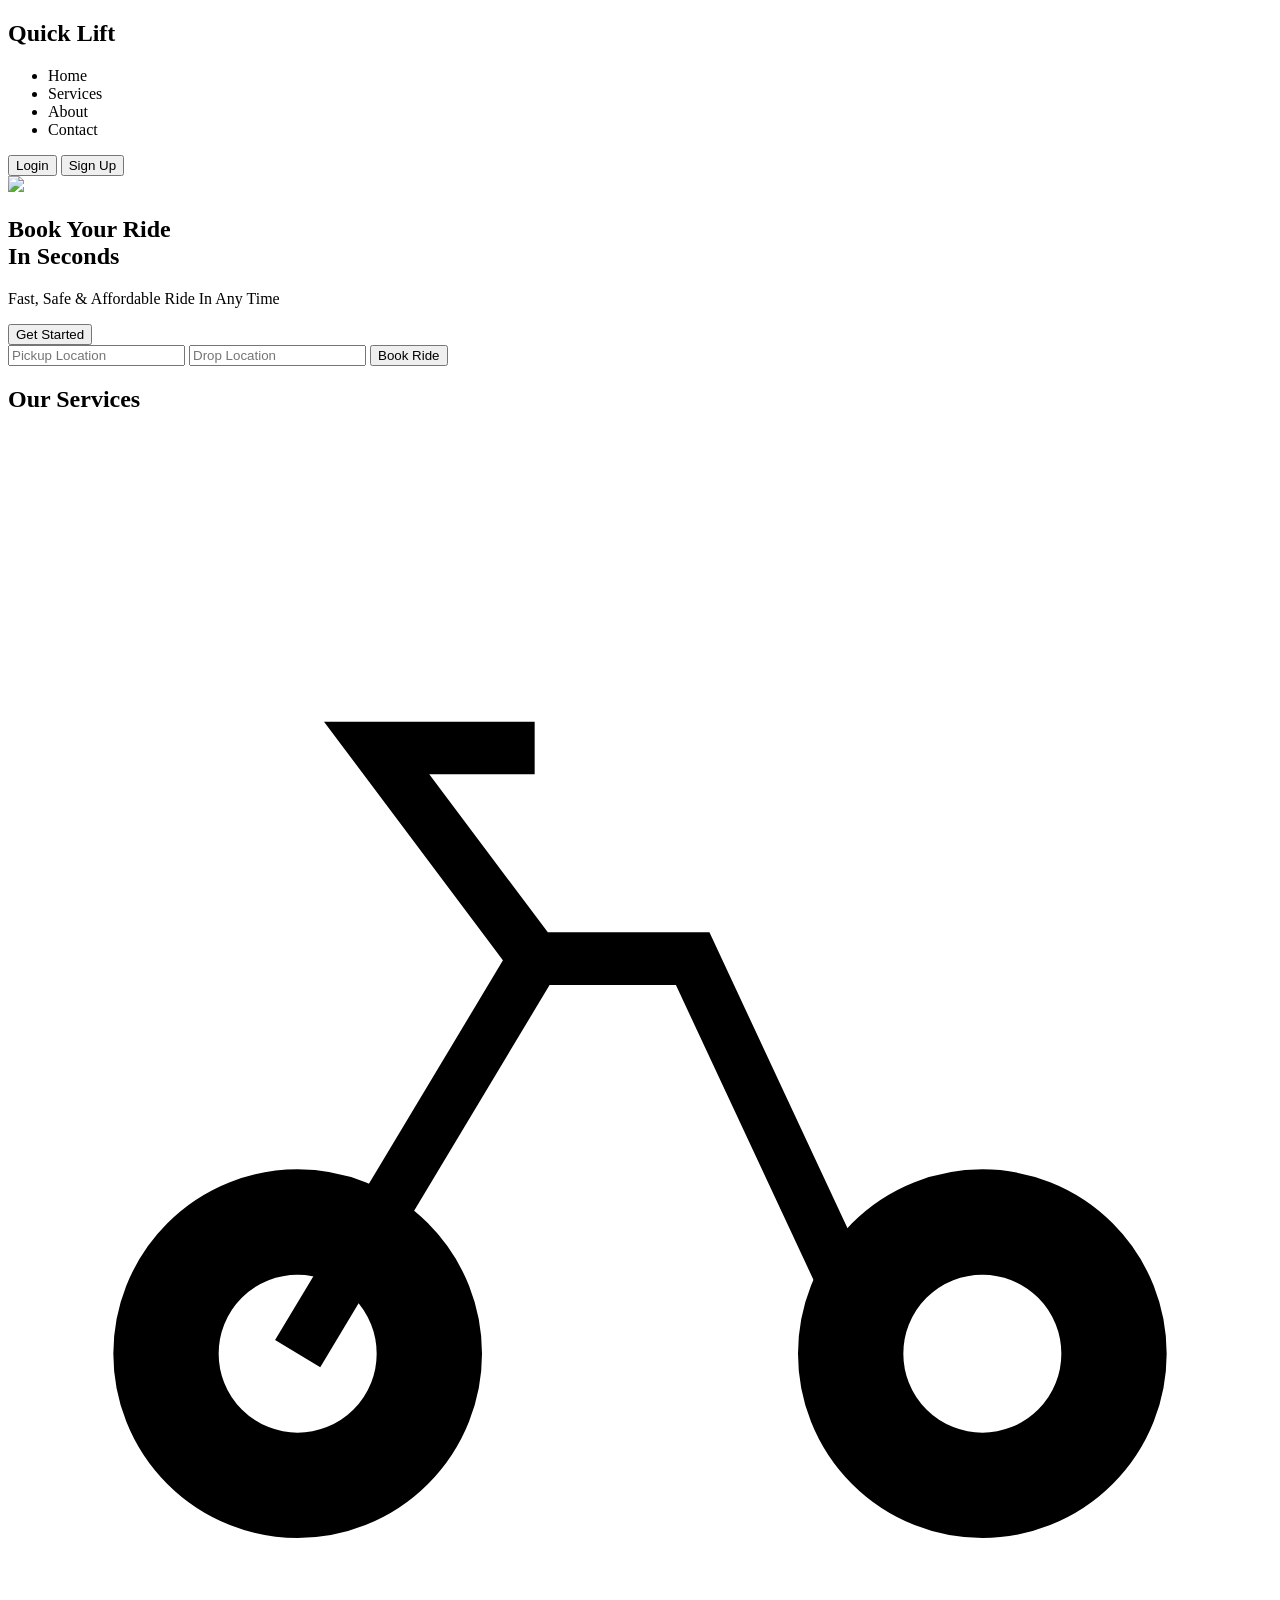
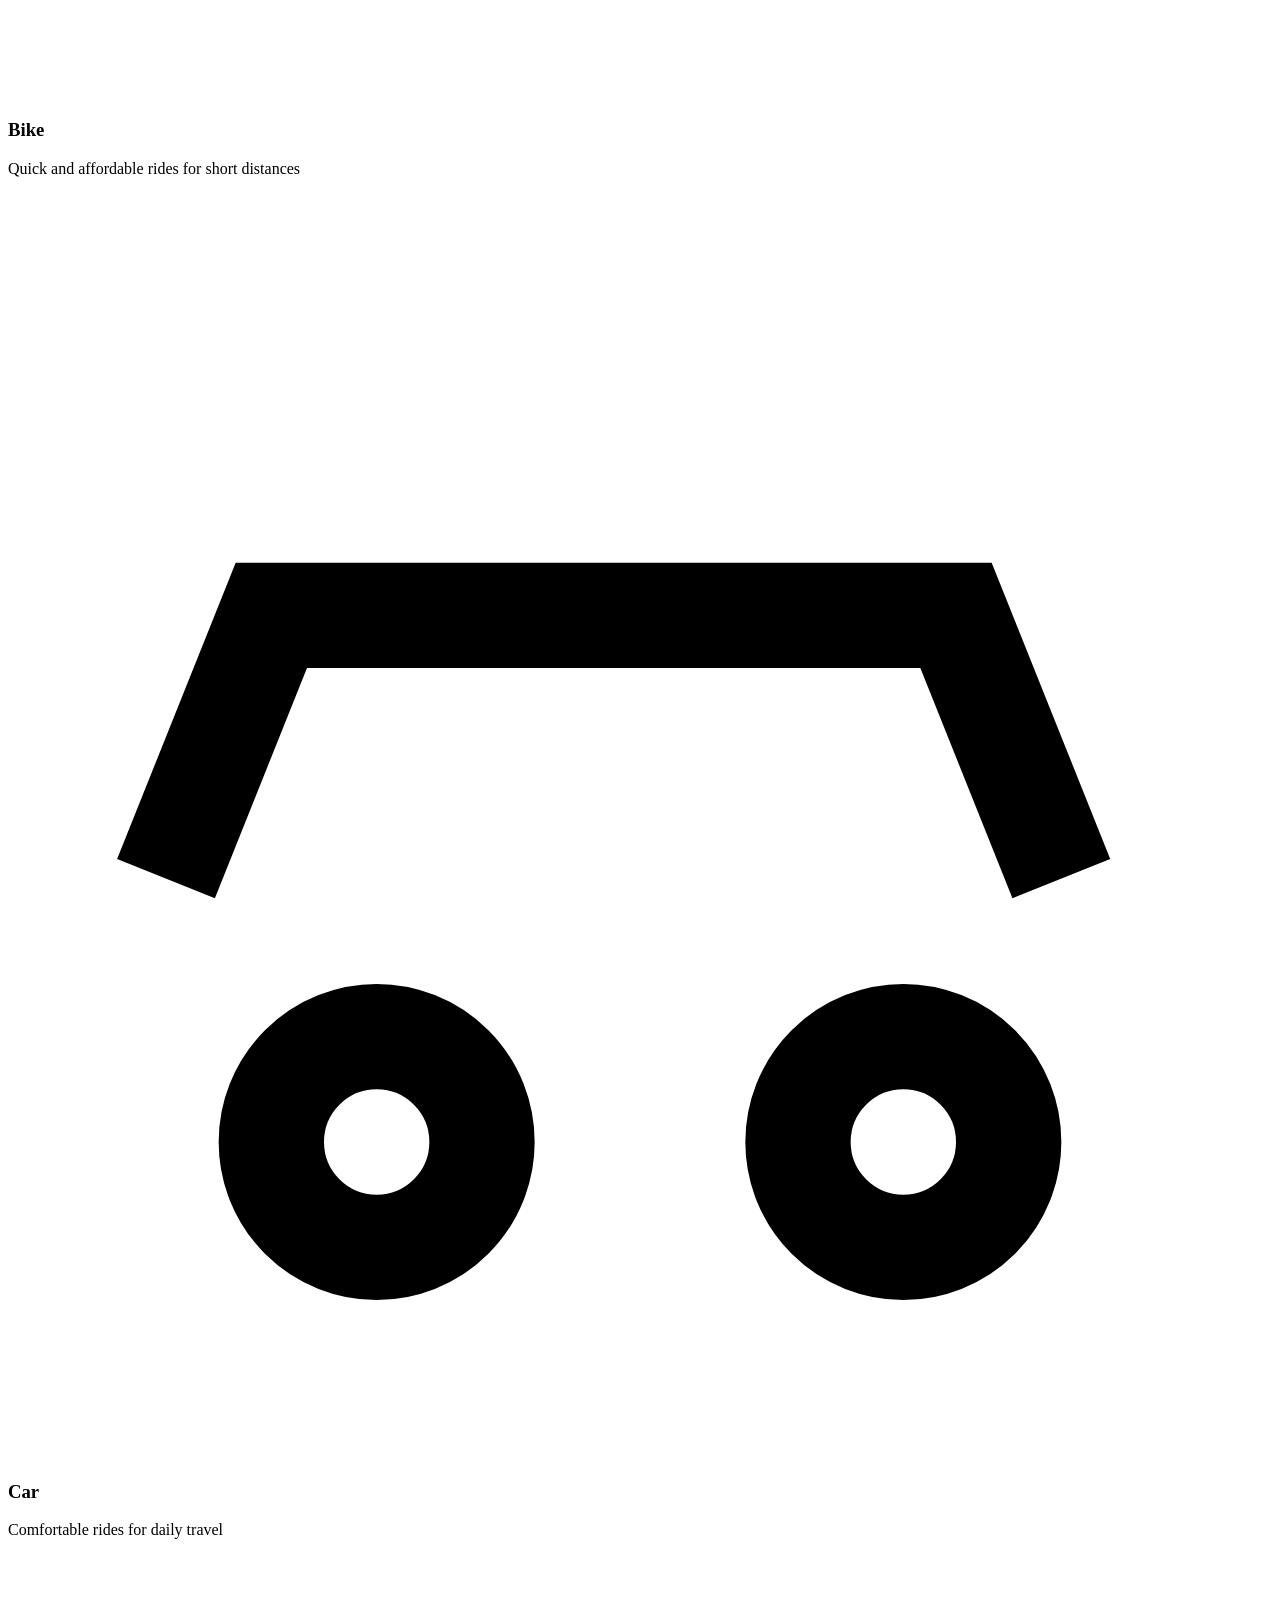
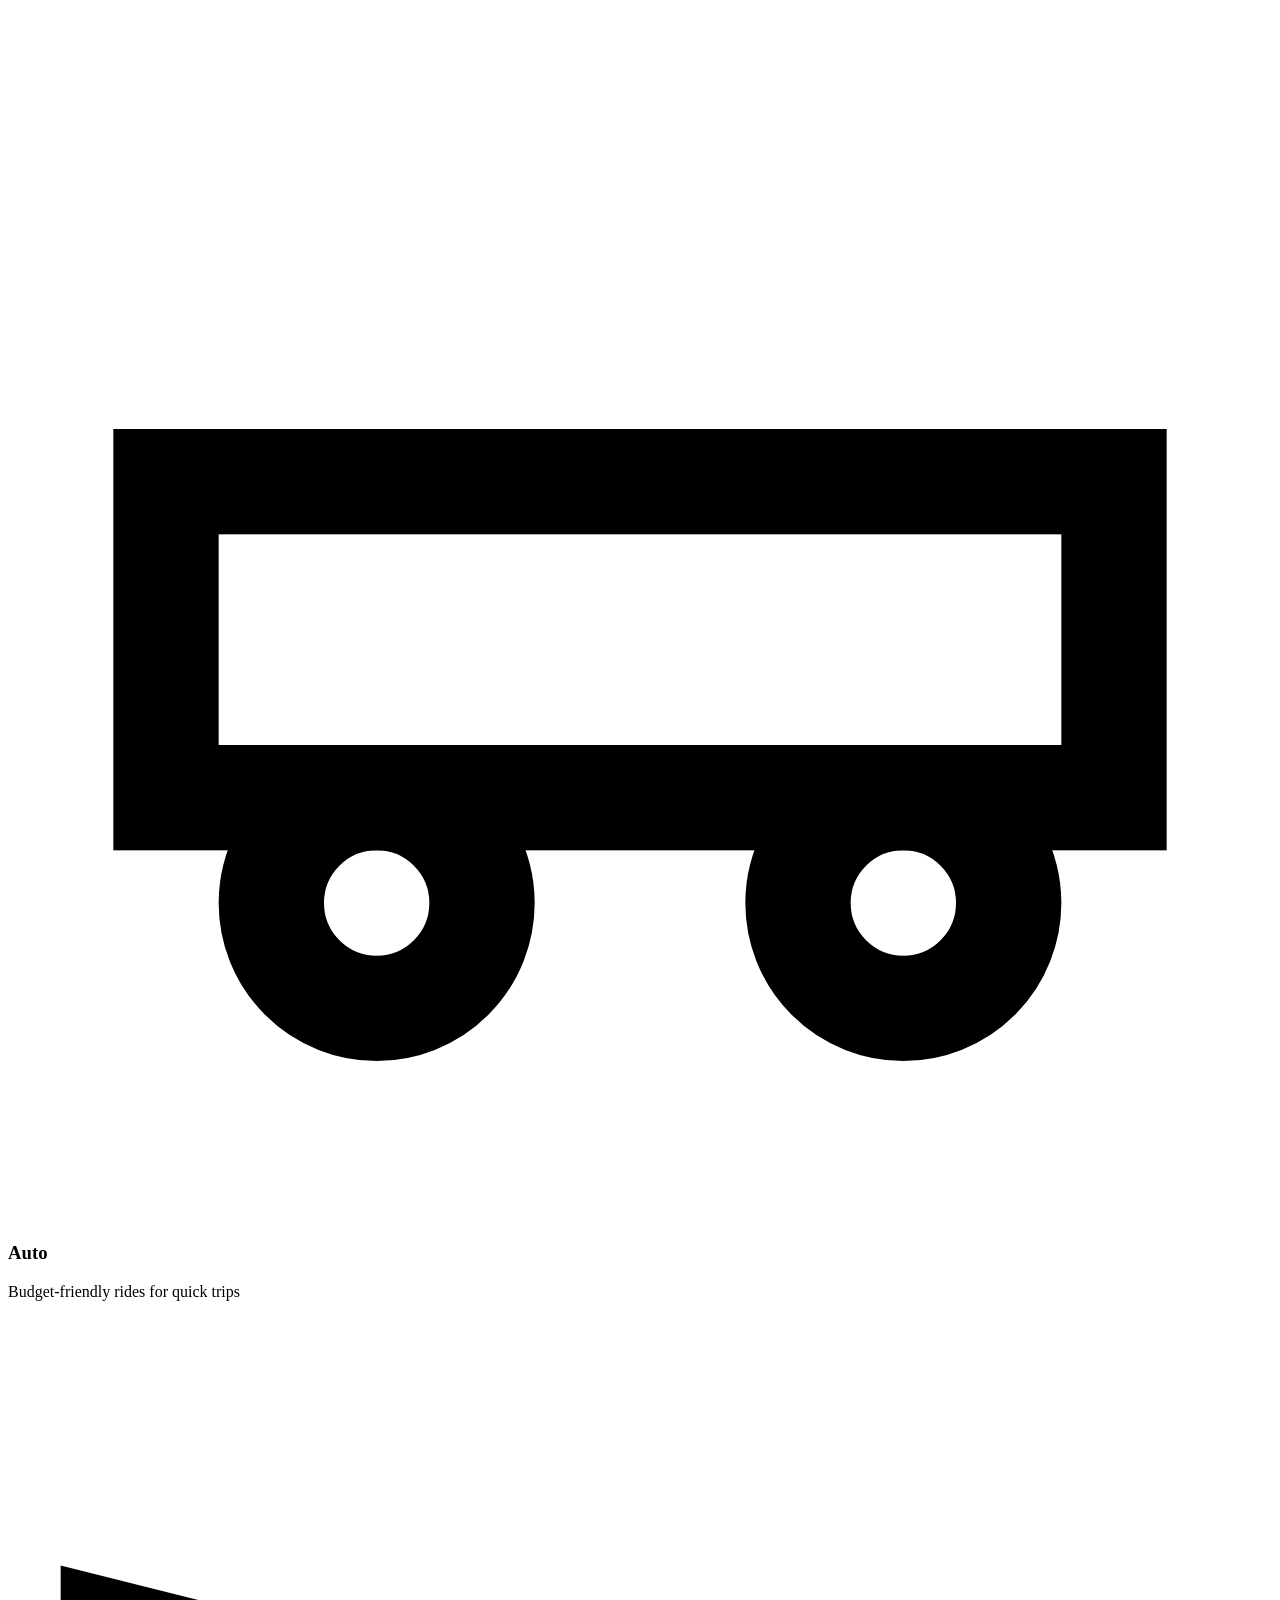
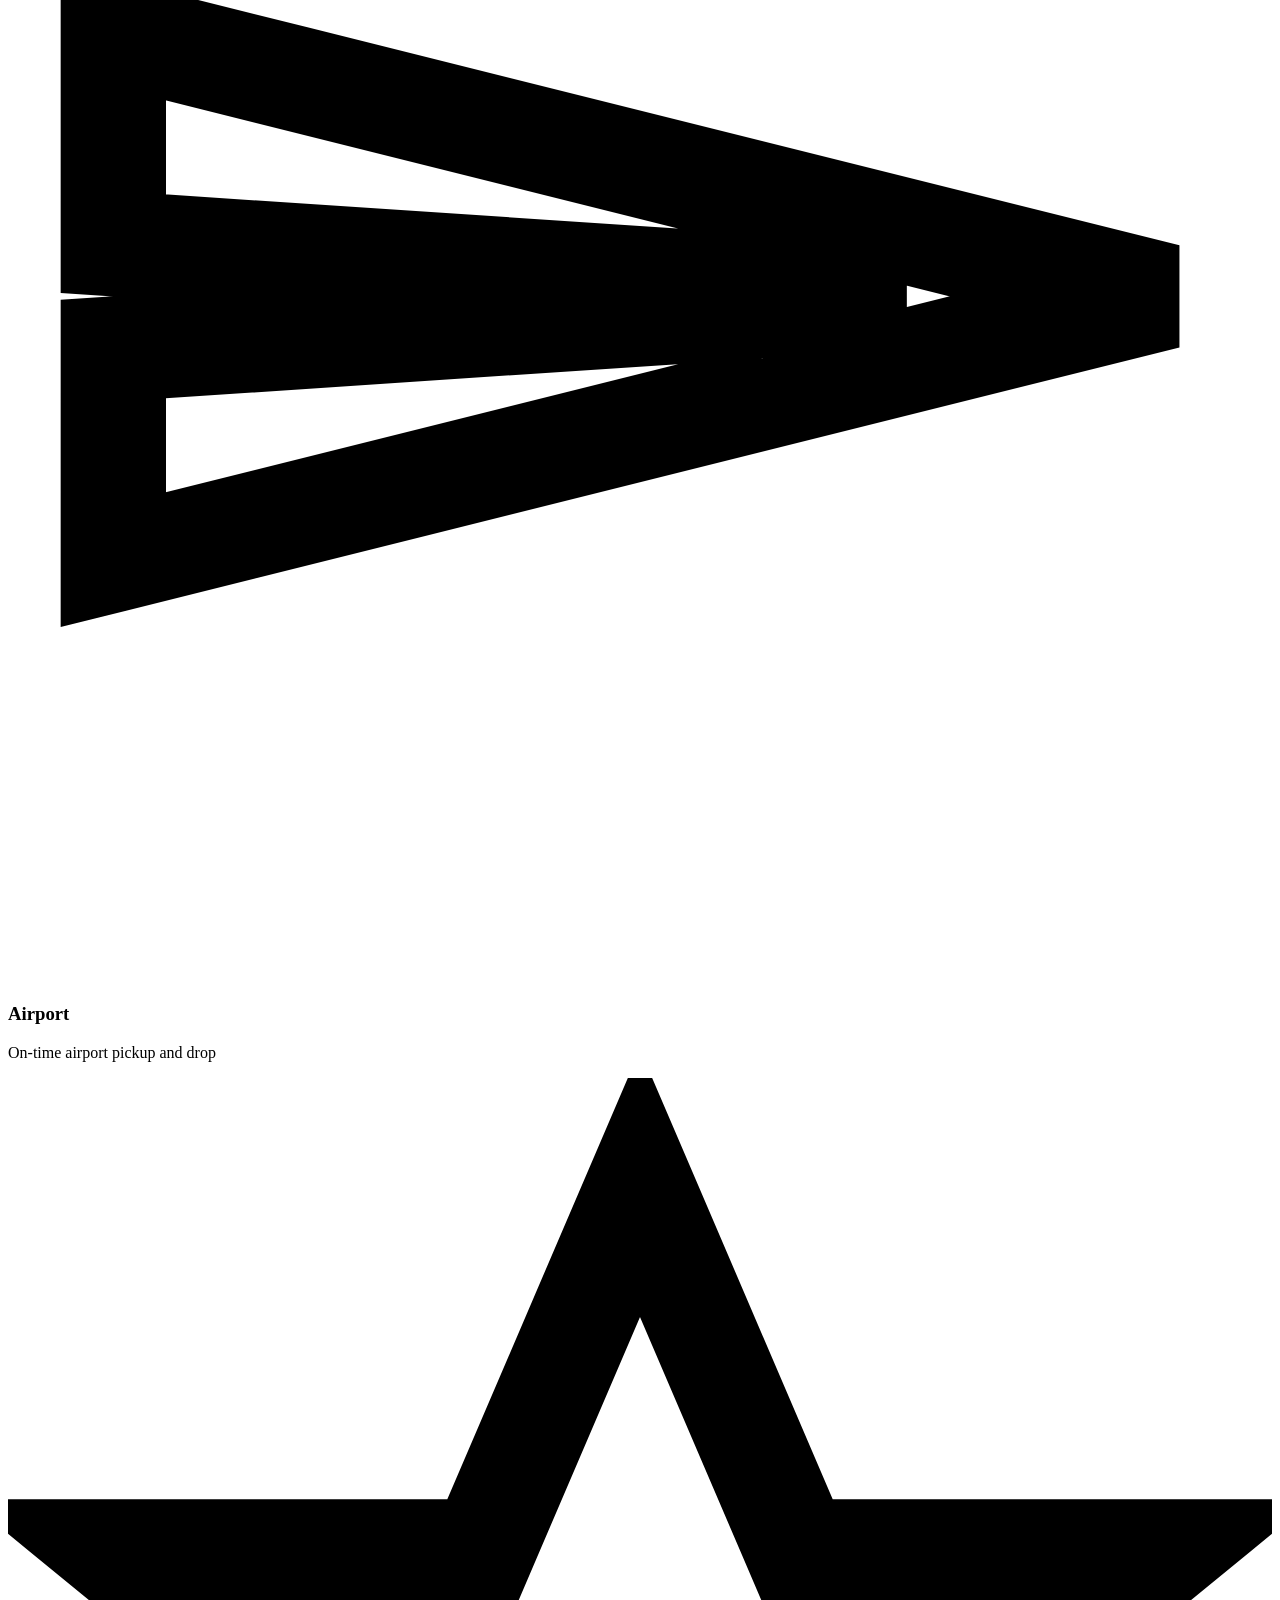
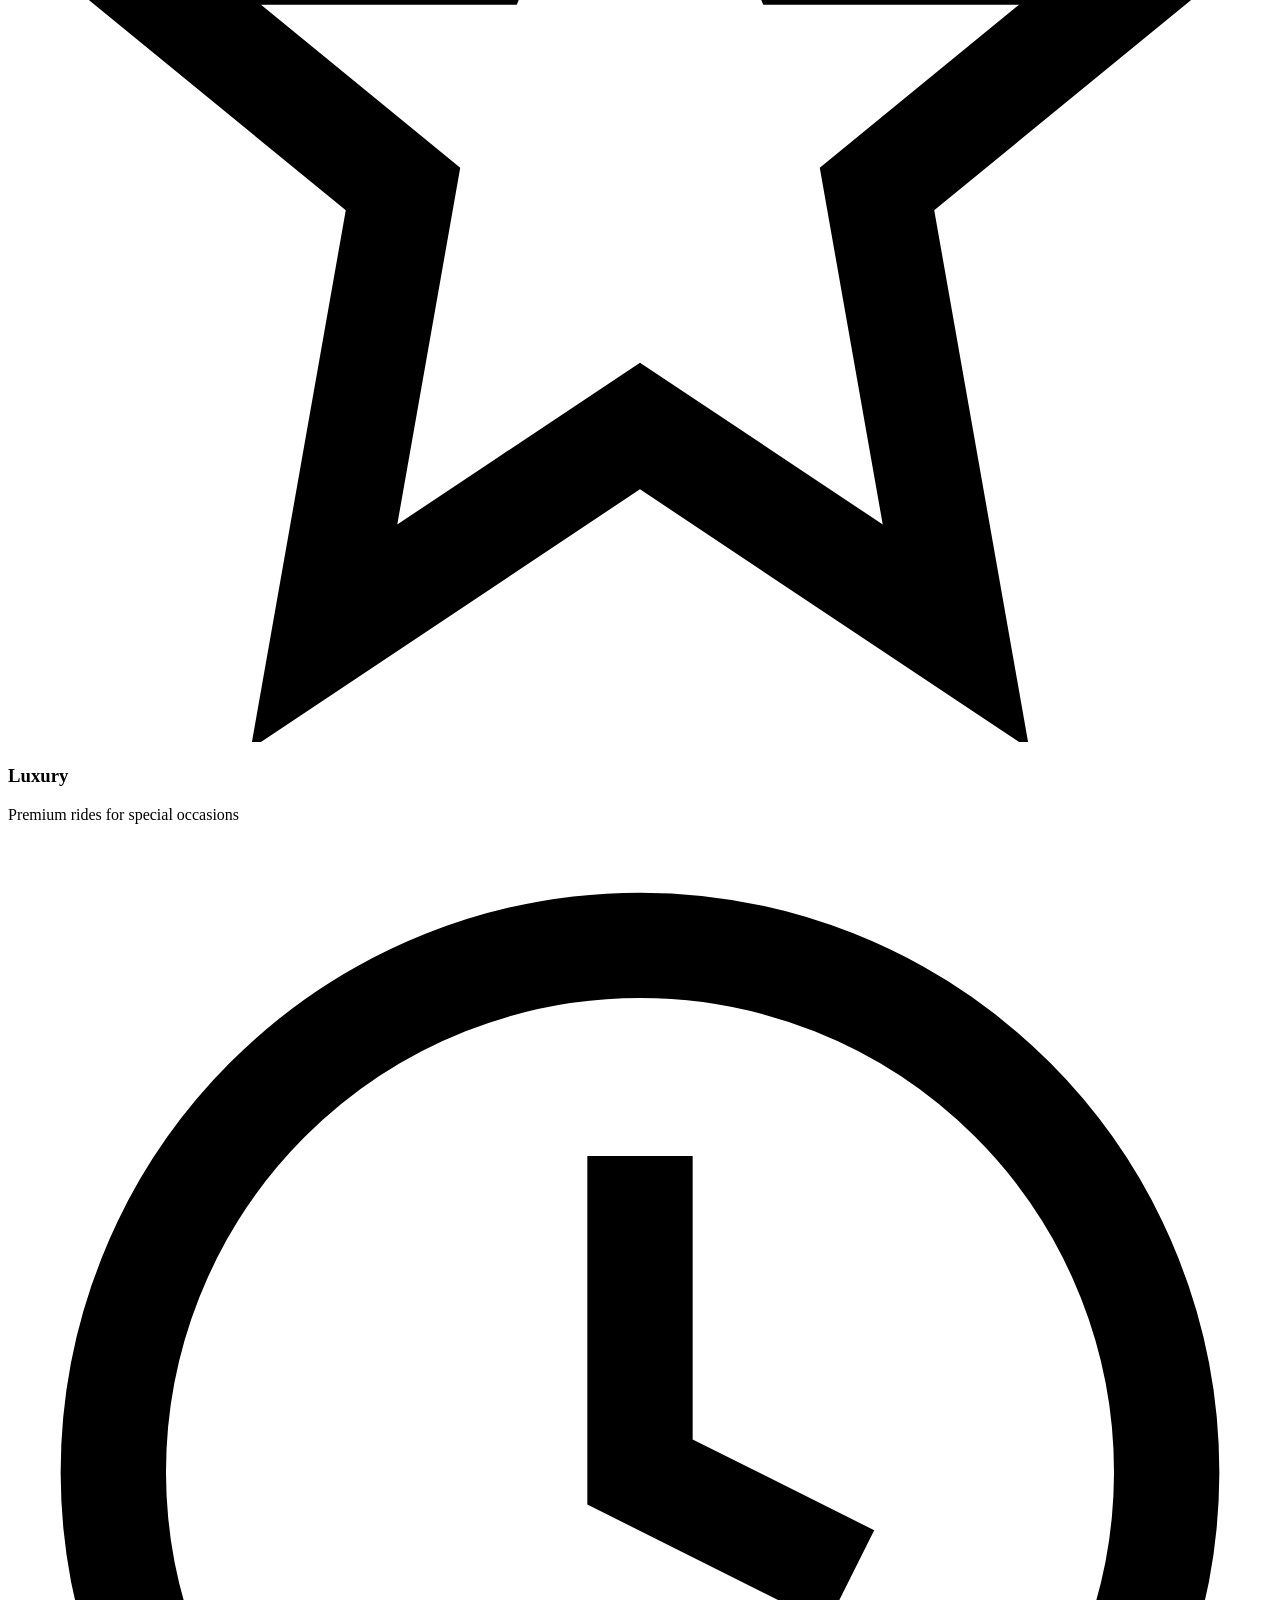
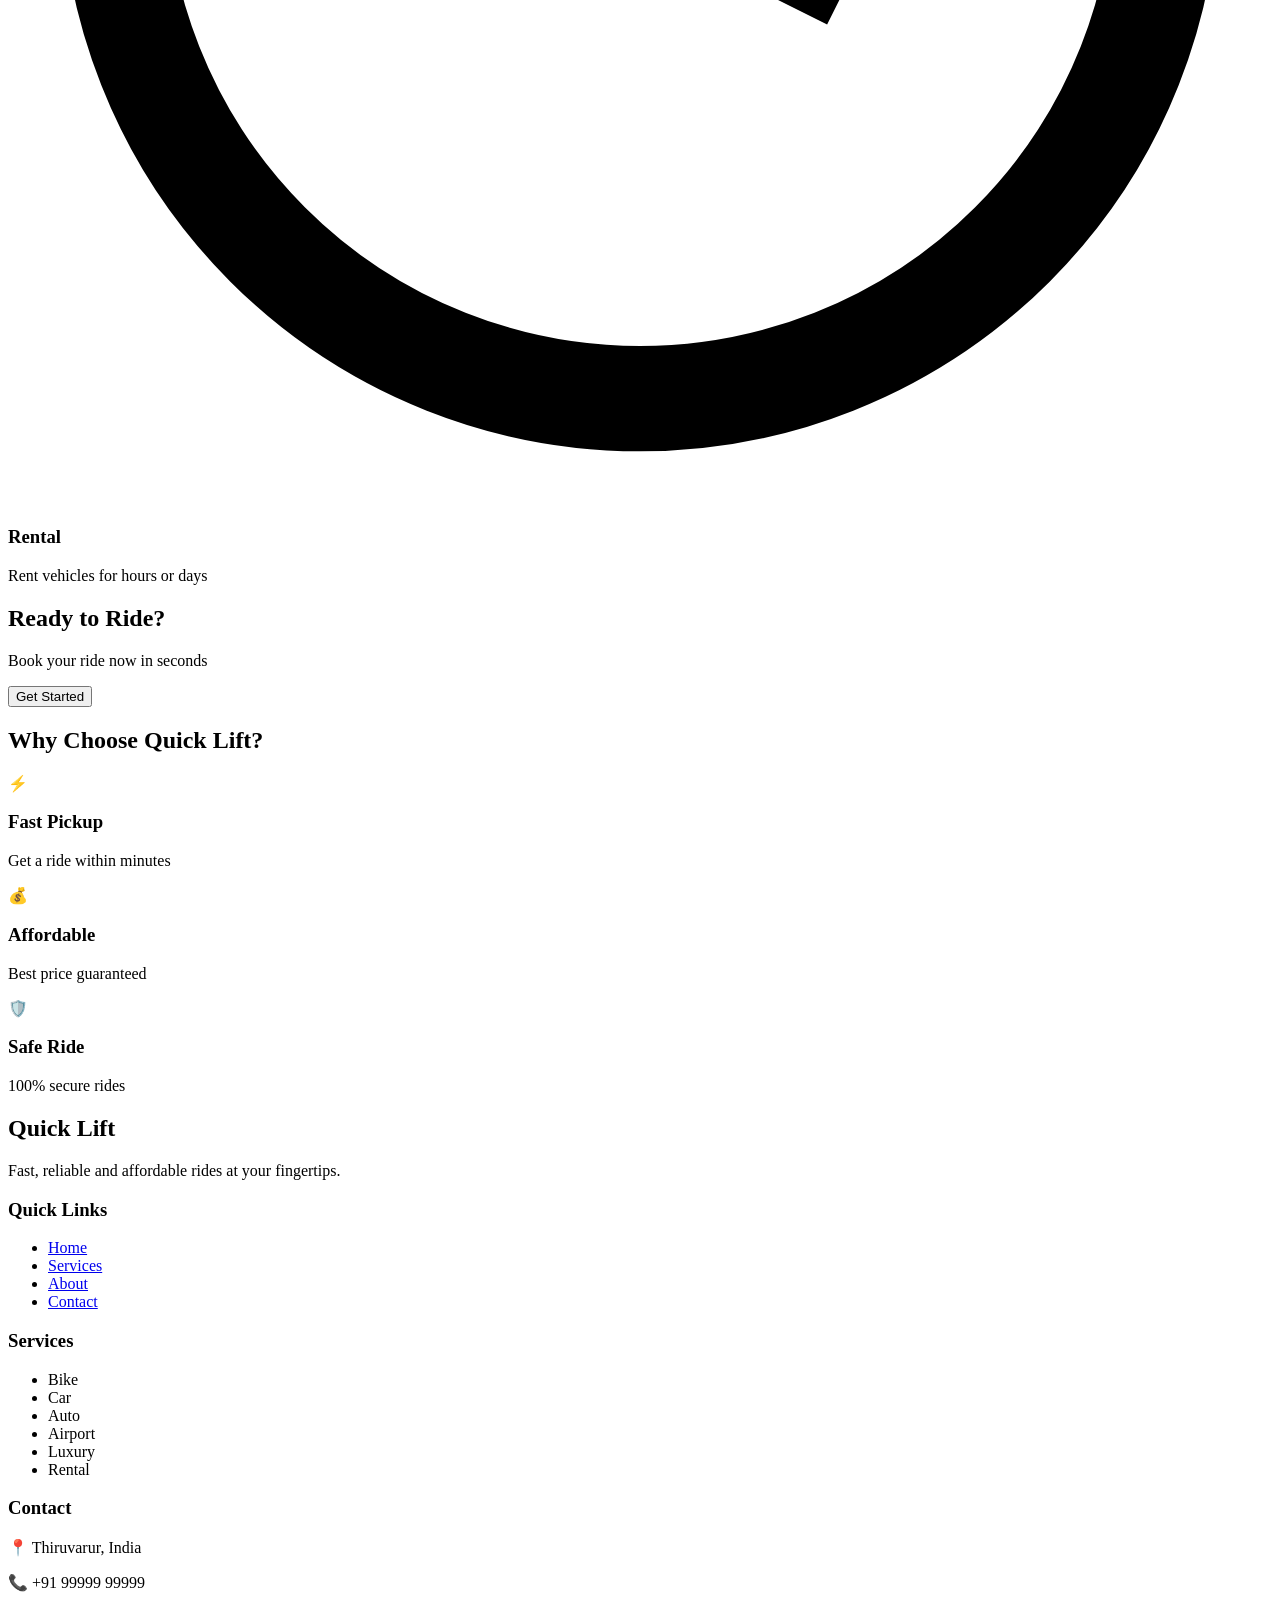
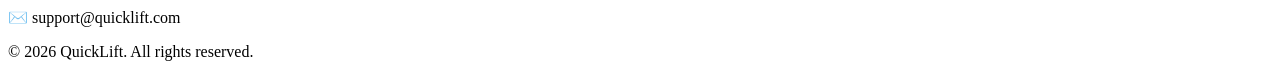
==== index.html @ 1a3186af "Added project files" ====
<!DOCTYPE html>
<html lang="en">
<head>
<meta charset="UTF-8">
<meta name="viewport" content="width=device-width, initial-scale=1.0">
<title>Quick Lift</title>

<link rel="stylesheet" href="style.css">
<script src="https://cdn.tailwindcss.com"></script>

<link href="https://fonts.googleapis.com/css2?family=Poppins:wght@400;600;700&display=swap" rel="stylesheet">

<script>
tailwind.config = {
  theme: {
    extend: {
      fontFamily: {
        sans: ['Poppins', 'sans-serif'],
      }
    }
  }
}
</script>

</head>

<body class="font-sans">

<!-- NAVBAR -->
<nav class="flex justify-between items-center px-6 lg:px-10 py-4 bg-black/90 backdrop-blur-sm text-white fixed top-0 w-full z-20">

<h1 class="text-3xl font-extrabold tracking-wide">
  <span class="text-orange-400">Quick</span>
  <span class="text-white">Lift</span>
</h1>

<ul class="hidden md:flex gap-6">
  <li class="cursor-pointer hover:text-orange-400">Home</li>
  <li class="cursor-pointer hover:text-orange-400">Services</li>
  <li class="cursor-pointer hover:text-orange-400">About</li>
  <li class="cursor-pointer hover:text-orange-400">Contact</li>
</ul>

<div class="hidden md:flex gap-4">
  <button class="border border-white text-white px-4 py-1 rounded hover:orange-500 hover:text-orange-500 transition duration-300">
    Login
  </button>

  <button class="border border-white text-white px-4 py-1 rounded hover:orange-500 hover:text-orange-500 transition duration-300">
    Sign Up
  </button>
</div>

</nav>

<!-- HERO -->
<section class="relative mt-16 flex flex-col lg:flex-row items-center justify-between px-6 lg:px-10 py-16">

<img src="https://encrypted-tbn0.gstatic.com/images?q=tbn:ANd9GcS88YHXwTgHZ_wDp0XruURo7LRMFc20qK8UbQ&s"
class="absolute inset-0 w-full h-full object-cover -z-10">

<div class="absolute inset-0 bg-gradient-to-r from-black/90 via-black/60 to-transparent"></div>

<div class="relative z-10 max-w-xl text-center lg:text-left">

<h2 class="text-4xl md:text-6xl font-extrabold mb-4 text-white">
  Book Your Ride <br>
  <span class="text-orange-400">In Seconds</span>
</h2>

<p class="text-lg text-gray-300 font-semibold mb-6">
  Fast, Safe & Affordable Ride In Any Time
</p>

<button class="text-white bg-orange-500 px-6 py-3 font-bold rounded-full hover:bg-orange-600 transition">
  Get Started
</button>

<!-- BOOKING BOX -->
<div class="bg-white p-6 rounded-xl shadow-lg mt-6">

<input class="w-full p-3 mb-4 text-black rounded bg-gray-100 outline-none placeholder-black" placeholder="Pickup Location">
<input class="w-full p-3 mb-4 text-black rounded bg-gray-100 outline-none placeholder-black" placeholder="Drop Location">

<button class="bg-orange-500 text-white px-4 py-2 rounded-md text-sm hover:bg-orange-600 transition">
  Book Ride
</button>

</div>

</div>

</section>

<!-- SERVICES -->
<section class="py-10 text-center bg-gray-300 text-white">

<h2 class="text-4xl text-orange-600 font-bold capitalize">Our Services</h2>

<div class="grid grid-cols-1 md:grid-cols-2 lg:grid-cols-3 gap-8 mt-10 px-6 lg:px-10">

<!-- CARD -->
<div class="p-6 border border-gray-700 rounded-lg bg-black text-center hover:border-orange-500 hover:scale-105 transition duration-300">
<svg class="w-12 h-12 mx-auto text-orange-400" fill="none" stroke="currentcolor" viewbox="0 0 24 24">
            <circle cx="5.5" cy="17.5" r="2.5" stroke-width="2" />
            <circle cx="18.5" cy="17.5" r="2.5" stroke-width="2"/>
            <path stroke width="2" d="M5.5 17.5L10 10h3l3.5 7.5M10 10L7 6h3"/> 
</svg>
<h3 class="mt-4 font-semibold text-lg text-orange-400">Bike</h3>
<p class="text-gray-300">Quick and affordable rides for short distances</p>
</div>

<div class="p-6 border border-gray-700 rounded-lg bg-black text-center hover:border-orange-500 hover:scale-105 transition duration-300">
<svg class="w-12 h-12 mx-auto text-orange-400" fill="none" stroke="currentcolor" viewbox="0 0 24 24">
            <path stroke-width="2" d="M3 13l2-5h13l2 5"/>
            <circle cx="7" cy="18" r="2" stroke-width="2"/>
            <circle cx="17" cy="18" r="2" stroke-width="2"/>
</svg>

<h3 class="mt-4 font-semibold text-lg text-orange-400">Car</h3>
<p class="text-gray-300">Comfortable rides for daily travel</p>
</div>

<div class="p-6 border border-gray-700 rounded-lg bg-black text-center hover:border-orange-500 hover:scale-105 transition duration-300">
<svg class="w-12 h-12 mx-auto text-orange-400" fill="none" stroke="currentcolor" viewbox="0 0 24 24">
            <rect x="3" y="10" width="18" height="6" stroke-width="2"/>
            <circle cx="7" cy="18" r="2" stroke-width="2"/>
            <circle cx="17" cy="18" r="2" stroke-width="2"/>
</svg>
<h3 class="mt-4 font-semibold text-lg text-orange-400">Auto</h3>
<p class="text-gray-300">Budget-friendly rides for quick trips</p>
</div>

<div class="p-6 border border-gray-700 rounded-lg bg-black text-center hover:border-orange-500 hover:scale-105 transition duration-300">
<svg class="w-12 h-12 mx-auto text-orange-400" fill="none" stroke="currentcolor" viewbox="0 0 24 24">
            <path stroke-width="2" d="M2 16l20-5-20-5v4l15 1-15 1v4z"/>
</svg>
<h3 class="mt-4 font-semibold text-lg text-orange-400">Airport</h3>
<p class="text-gray-300">On-time airport pickup and drop</p>
</div>

<div class="p-6 border border-gray-700 rounded-lg bg-black text-center hover:border-orange-500 hover:scale-105 transition duration-300">
<svg class="w-12 h-12 mx-auto text-orange-400" fill="none" stroke="currentcolor" viewbox="0 0 24 24">
            <path stroke-width="2" d="M12 2l3 7h7l-5.5 4.5L18 22l-6-4-6 4 1.5-8.5L2 9h7z"/>
</svg>
<h3 class="mt-4 font-semibold text-lg text-orange-400">Luxury</h3>
<p class="text-gray-300">Premium rides for special occasions</p>
</div>

<div class="p-6 border border-gray-700 rounded-lg bg-black text-center hover:border-orange-500 hover:scale-105 transition duration-300">
<svg class="w-12 h-12 mx-auto text-orange-400" fill="none" stroke="currentcolor" viewbox="0 0 24 24">
            <circle cx="12" cy="12" r="10" stroke-width="2"/>
            <path stroke-width="2" d="M12 6v6l4 2"/>
</svg>
<h3 class="mt-4 font-semibold text-lg text-orange-400">Rental</h3>
<p class="text-gray-300">Rent vehicles for hours or days</p>
</div>

</div>
</section>

<section class="py-12 bg-gray-900 text-center text-white">
  <h2 class="text-2xl font-bold">Ready to Ride?</h2>
  <p class="text-gray-400 mt-2">Book your ride now in seconds</p>
  <button class="mt-4 bg-orange-500 px-6 py-2 rounded hover:bg-orange-600">
    Get Started
  </button>
</section>

<section class="py-16 bg-white text-center">
  <h2 class="text-3xl font-bold text-white">Why Choose Quick Lift?</h2>

  <div class="grid grid-cols-1 md:grid-cols-3 gap-8 mt-10 px-6">

    <div class="card-wrapper">
      <div class="service-card p-6 border border-gray-700 rounded-lg bg-white text-center">
        <div class="text-4xl mb-3">⚡</div>
        <h3 class="font-semibold text-lg text-orange-500">Fast Pickup</h3>
        <p class="text-gray-800 mt-2">Get a ride within minutes</p>
      </div>
    </div>

    <div class="card-wrapper">
      <div class="service-card p-6 border border-gray-700 rounded-lg bg-white text-center">
        <div class="text-4xl mb-3">💰</div>
        <h3 class="font-semibold text-lg text-orange-500">Affordable</h3>
        <p class="text-gray-800 mt-2">Best price guaranteed</p>
      </div>
    </div>

    <div class="card-wrapper">
      <div class="service-card p-6 border border-gray-700 rounded-lg bg-white text-center">
        <div class="text-4xl mb-3">🛡️</div>
        <h3 class="font-semibold text-lg text-orange-500">Safe Ride</h3>
        <p class="text-gray-800 mt-2">100% secure rides</p>
      </div>
    </div>

  </div>
</section>

<!-- FOOTER -->
<footer class="bg-black text-white py-12">

<div class="max-w-6xl mx-auto px-6 grid grid-cols-1 md:grid-cols-2 lg:grid-cols-4 gap-10">

<div>
<h2 class="text-2xl font-bold text-orange-400">Quick Lift</h2>
<p class="mt-4 text-gray-400">
Fast, reliable and affordable rides at your fingertips.
</p>
</div>

<div>
<h3 class="text-lg font-semibold mb-4">Quick Links</h3>
<ul class="space-y-2 text-gray-400">
<li><a href="#" class="hover:text-orange-400">Home</a></li>
<li><a href="#" class="hover:text-orange-400">Services</a></li>
<li><a href="#" class="hover:text-orange-400">About</a></li>
<li><a href="#" class="hover:text-orange-400">Contact</a></li>
</ul>
</div>

<div>
<h3 class="text-lg font-semibold mb-4">Services</h3>
<ul class="space-y-2 text-gray-400">
<li>Bike</li>
<li>Car</li>
<li>Auto</li>
<li>Airport</li>
<li>Luxury</li>
<li>Rental</li>
</ul>
</div>

<div>
<h3 class="text-lg font-semibold mb-4">Contact</h3>
<p class="text-gray-400">📍 Thiruvarur, India</p>
<p class="text-gray-400 mt-2">📞 +91 99999 99999</p>
<p class="text-gray-400 mt-2">✉️ support@quicklift.com</p>
</div>

</div>

<div class="text-center text-gray-500 text-sm mt-10 border-t border-gray-700 pt-6">
© 2026 QuickLift. All rights reserved.
</div>

</footer>

</body>
</html>
---- style.css ----
@keyframes slideUp {
  0% {
    opacity: 0;
    transform: translateY(60px);
  }
  100% {
    opacity: 1;
    transform: translateY(0);
  }
}

.service-card {
  opacity: 0;
  animation: slideUp 0.6s ease forwards;
}

/* One-by-one effect */
.service-card:nth-child(1) { animation-delay: 0.2s; }
.service-card:nth-child(2) { animation-delay: 0.4s; }
.service-card:nth-child(3) { animation-delay: 0.6s; }
.service-card:nth-child(4) { animation-delay: 0.8s; }
.service-card:nth-child(5) { animation-delay: 1s; }
.service-card:nth-child(6) { animation-delay: 1.2s; }
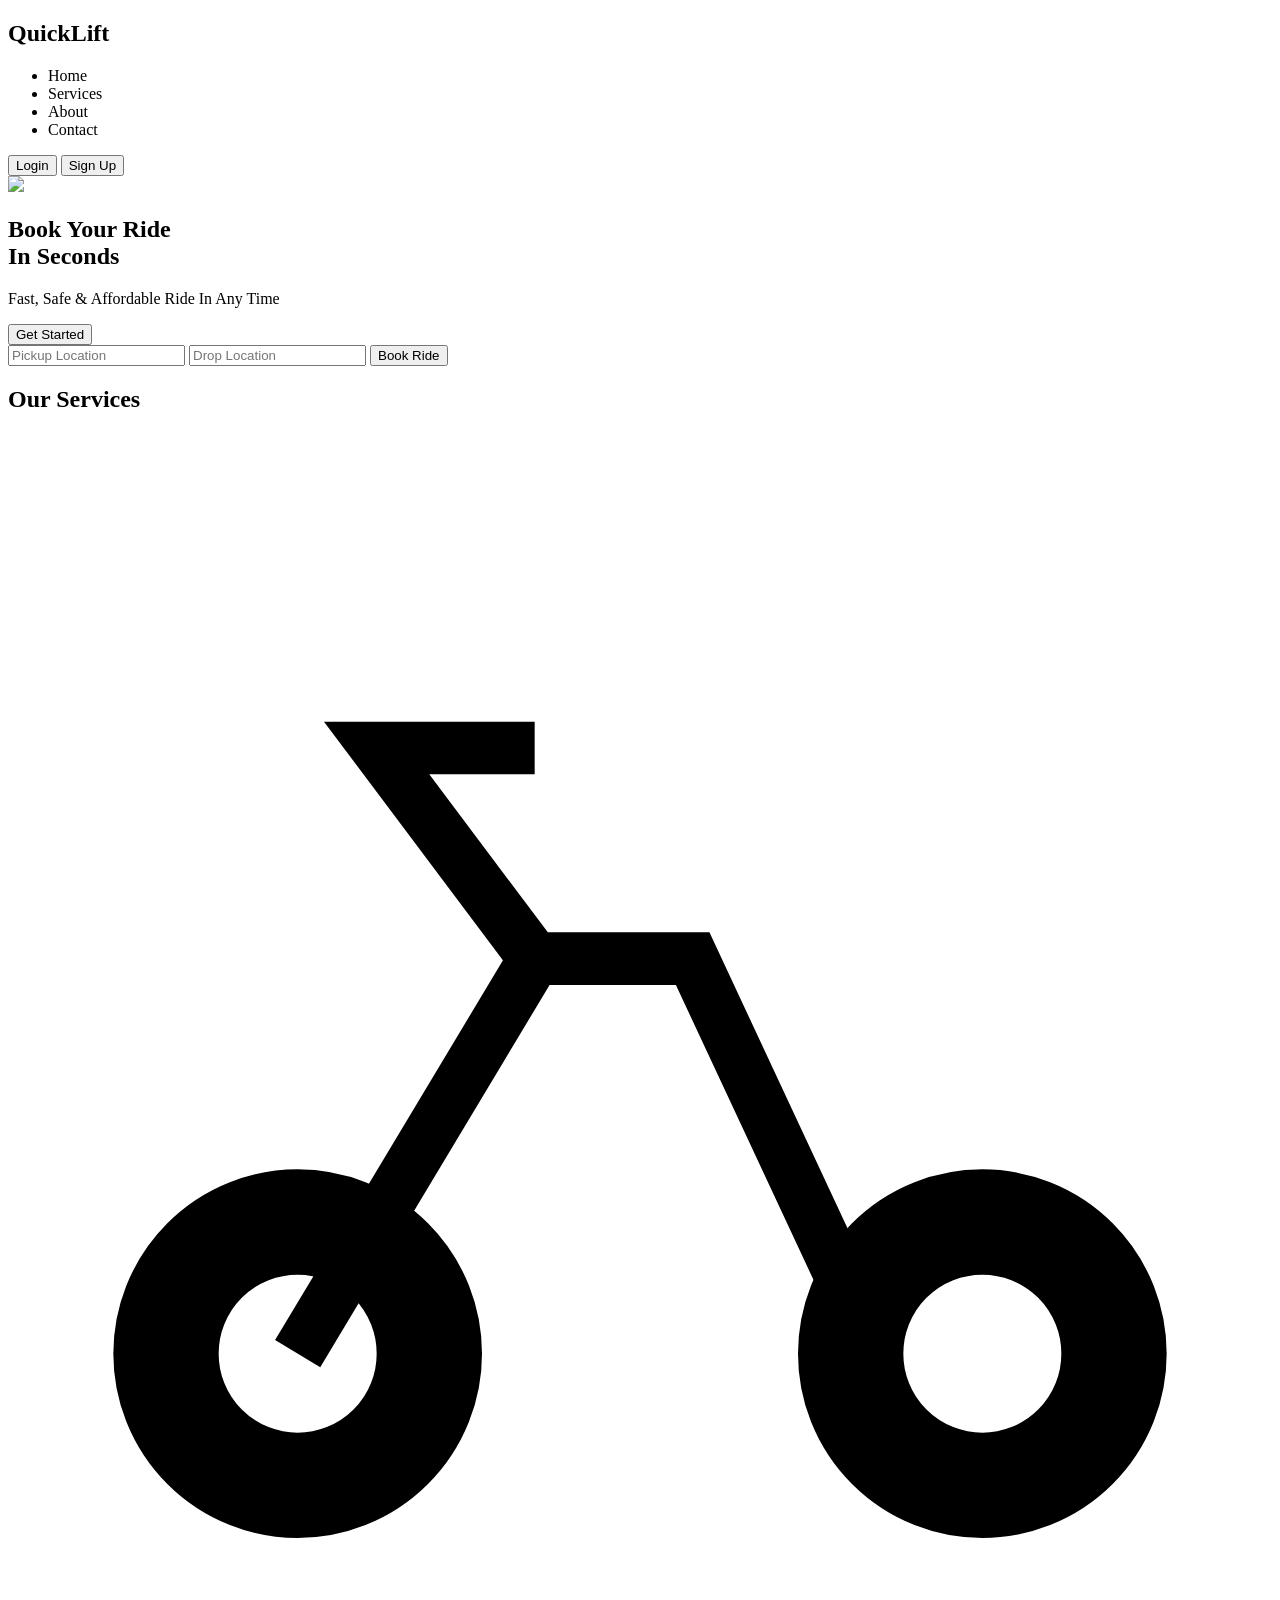
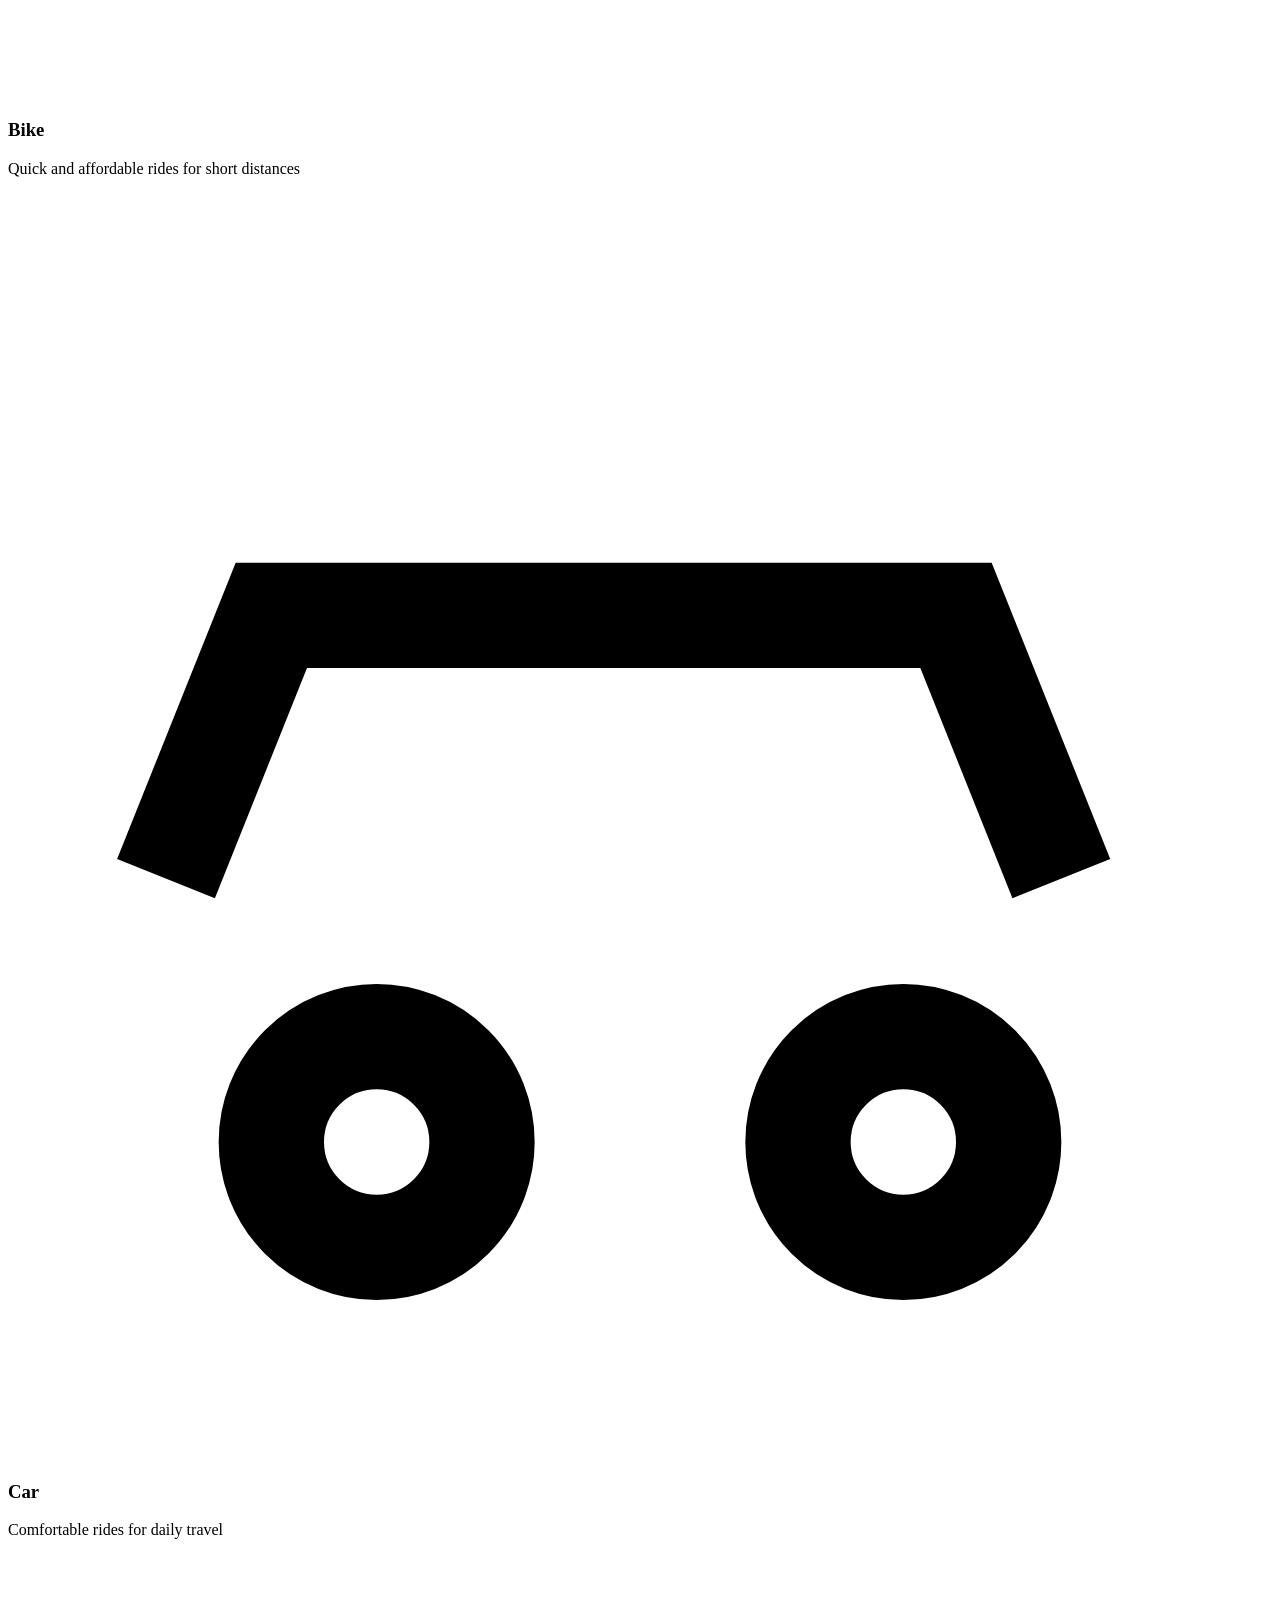
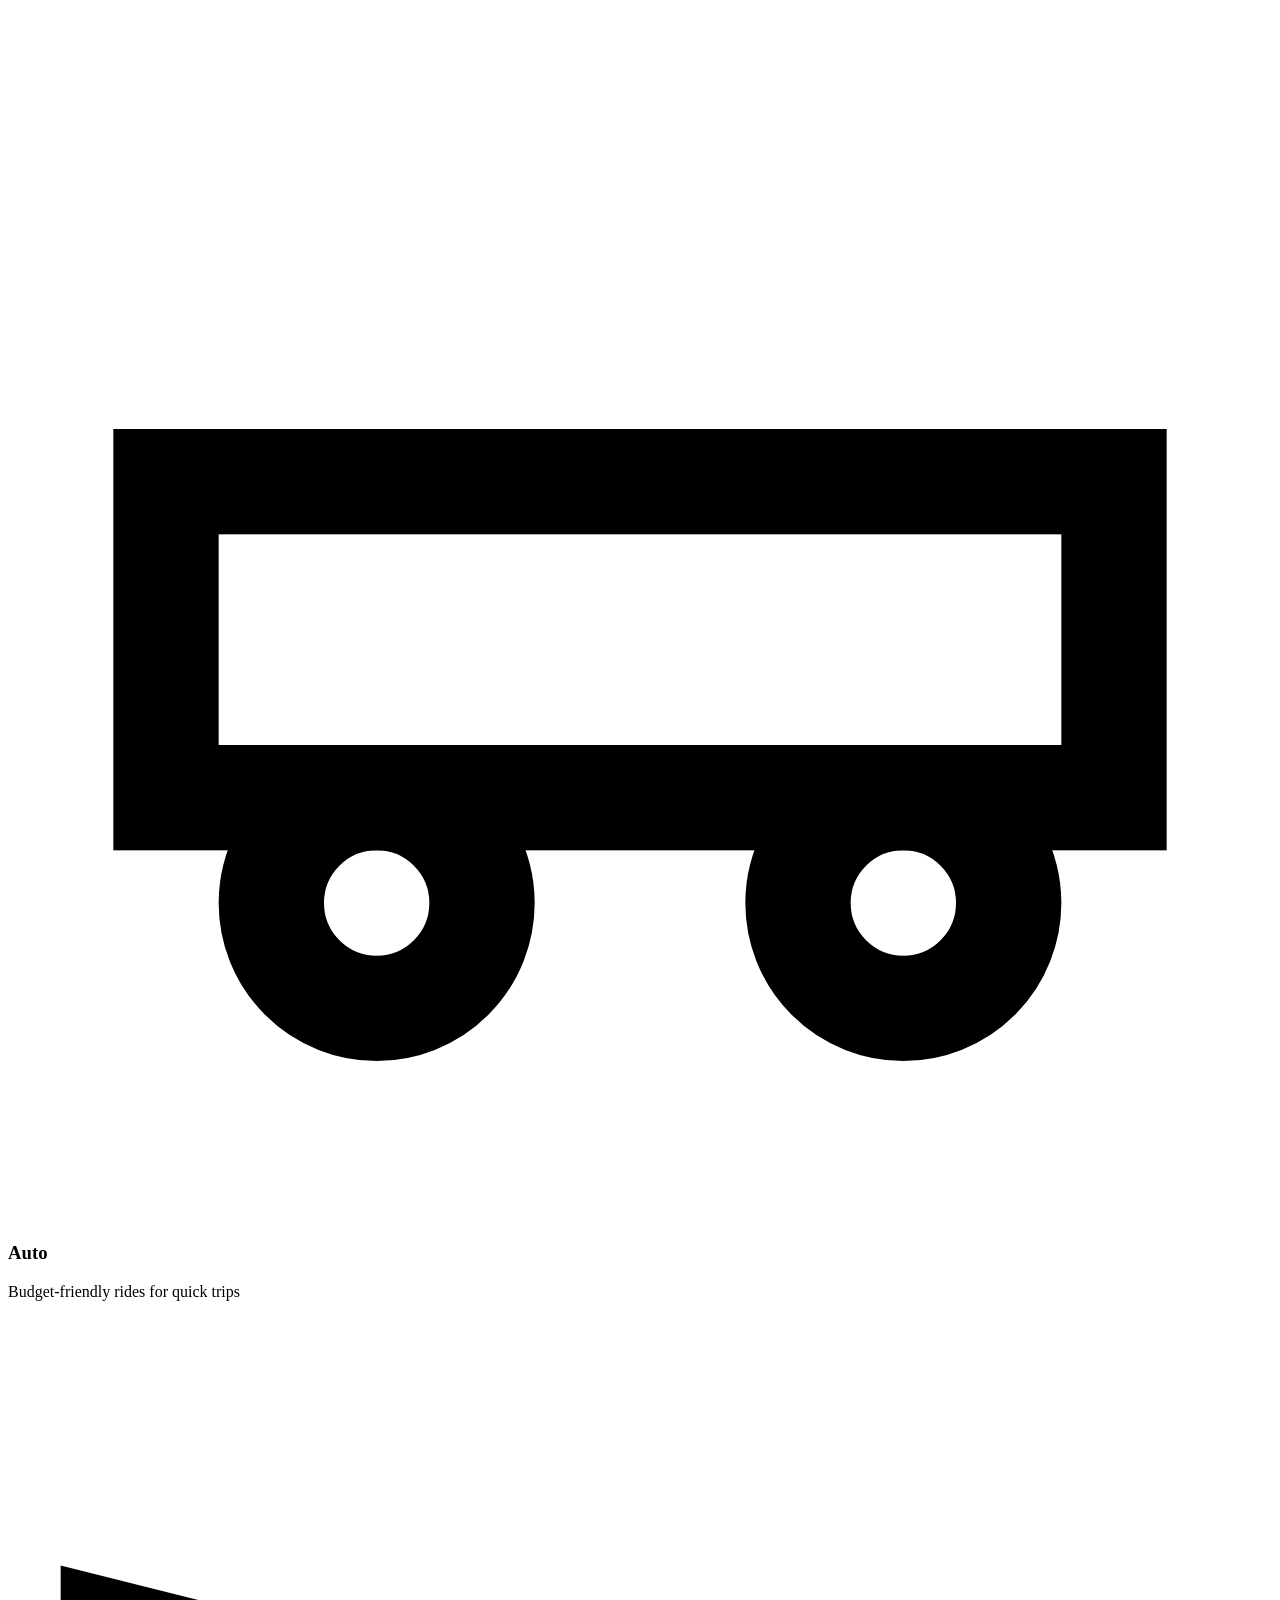
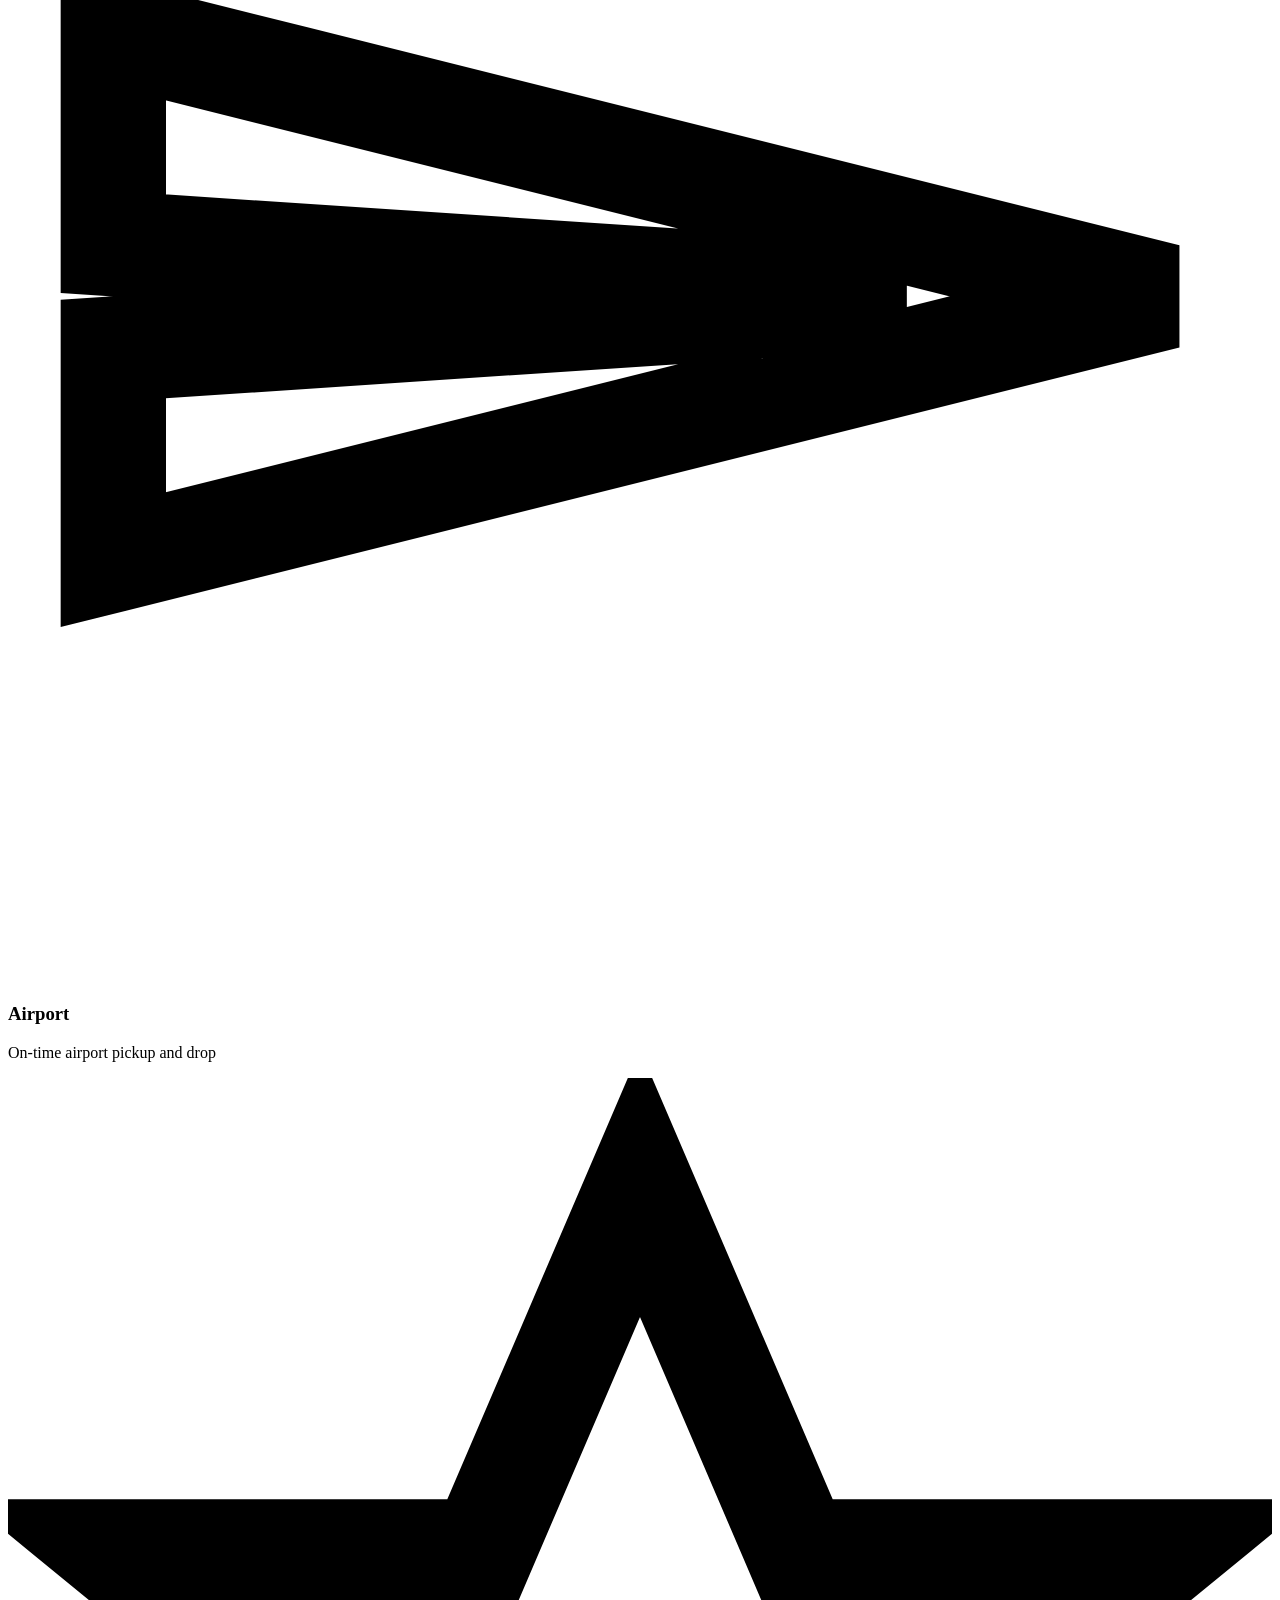
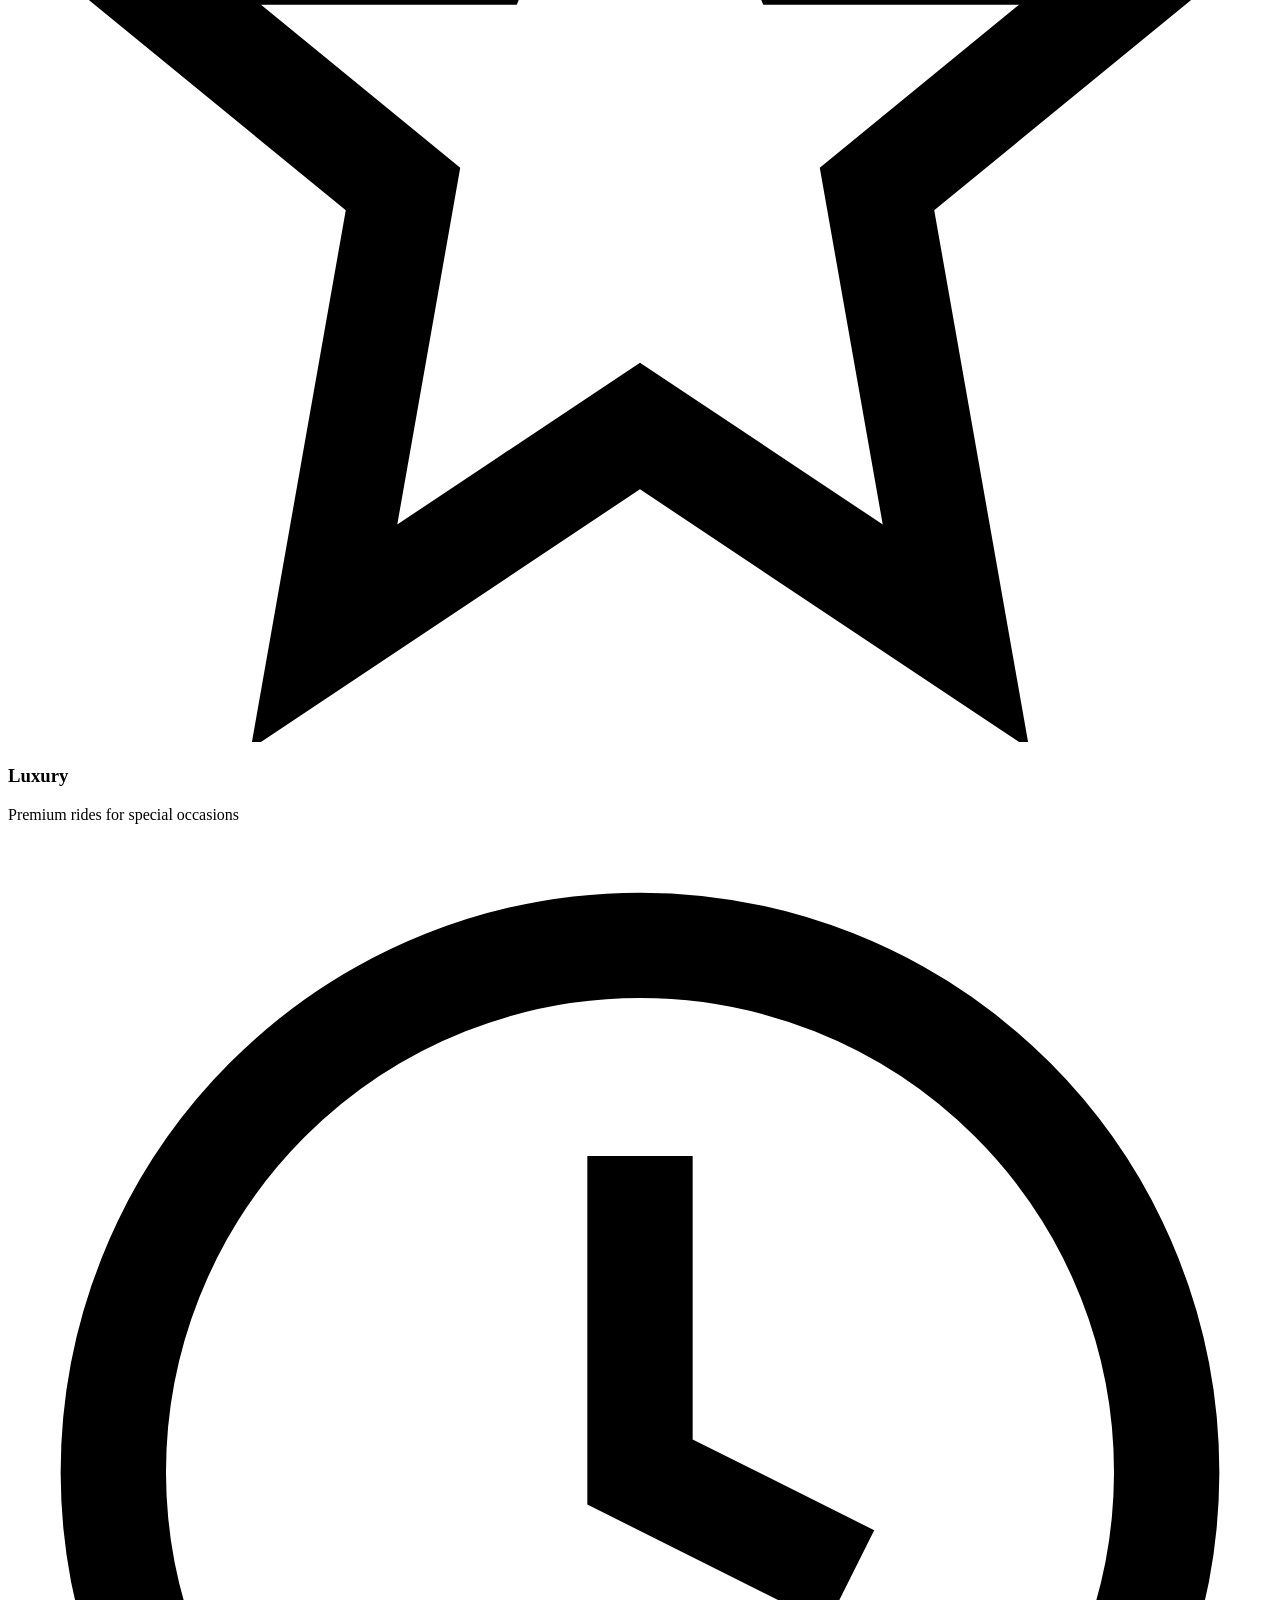
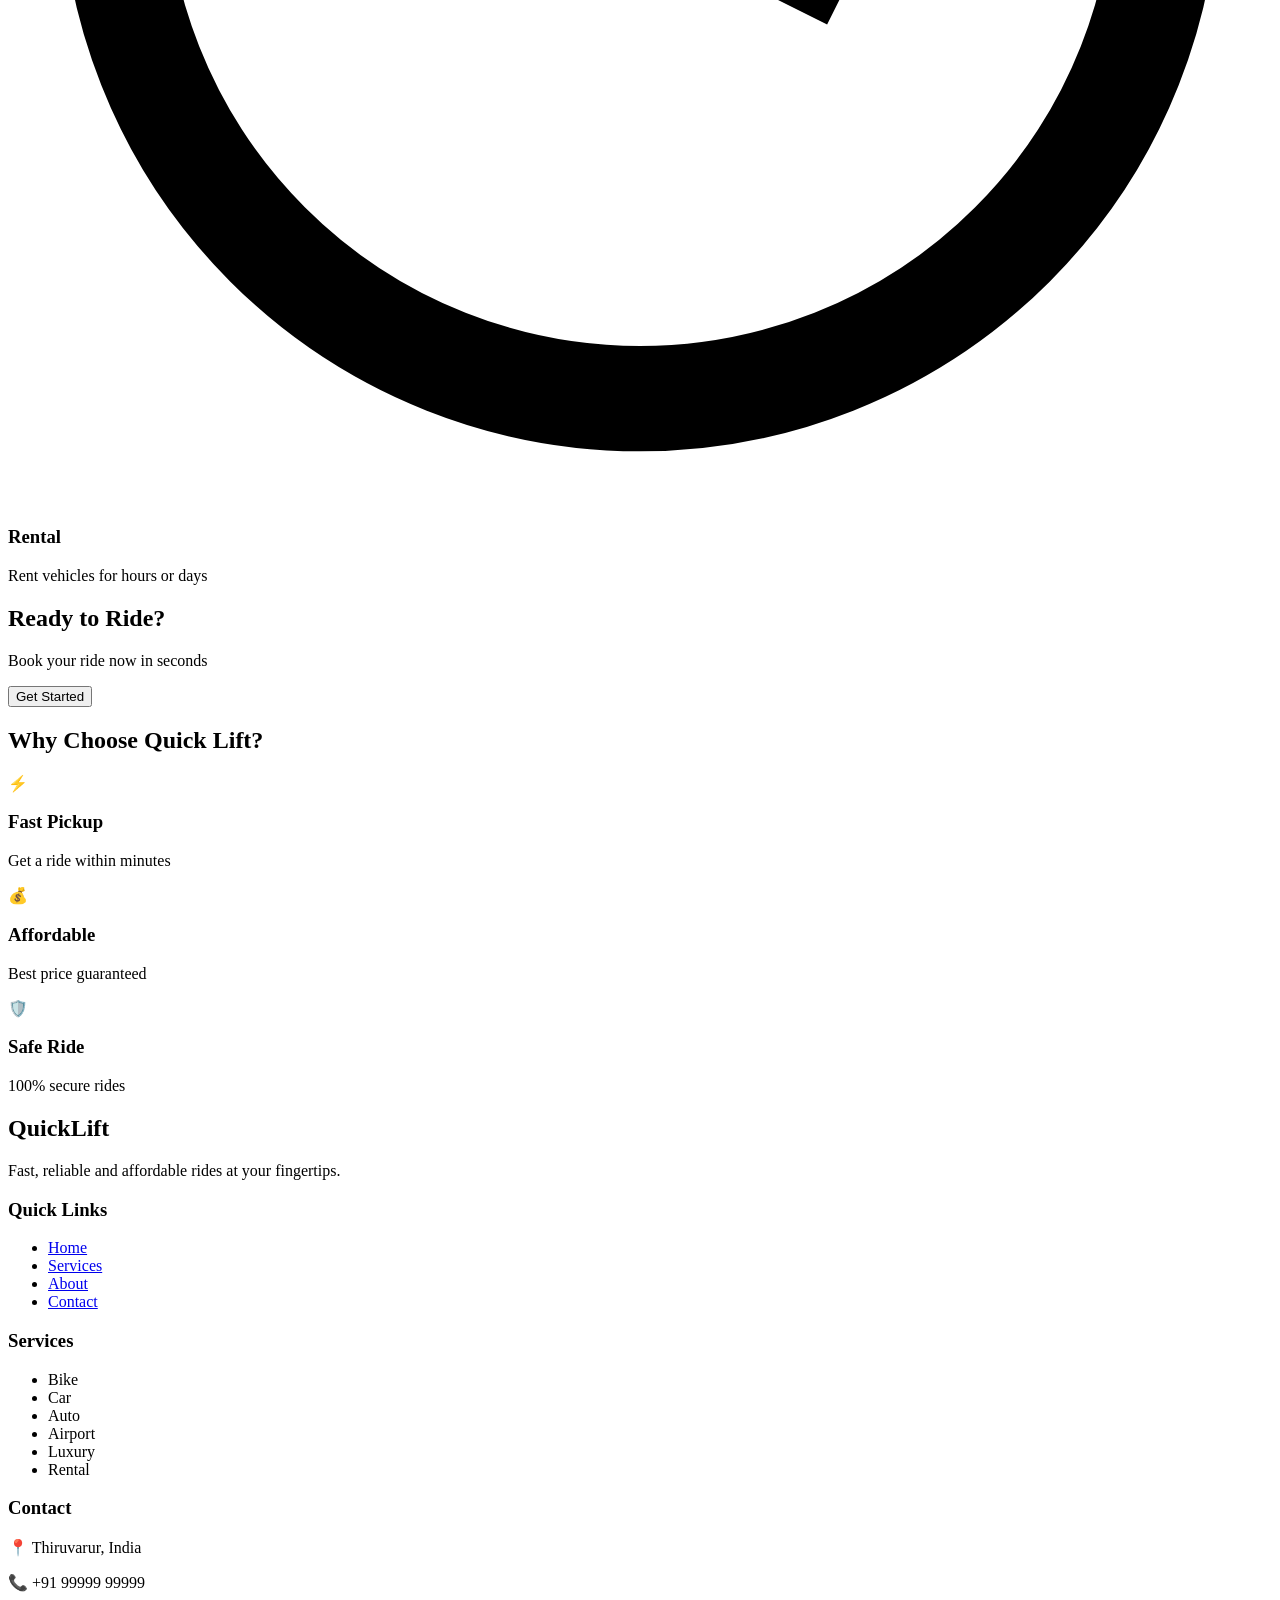
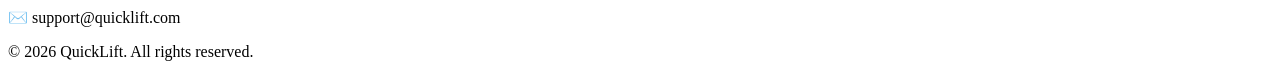
==== commit cda56f00: "QuickLift Project" ====
--- a/index.html
+++ b/index.html
@@ -24,29 +24,28 @@
 
 </head>
 
-<body class="font-sans">
+<body class="font-sans bg-white text-gray-900">
 
 <!-- NAVBAR -->
-<nav class="flex justify-between items-center px-6 lg:px-10 py-4 bg-black/90 backdrop-blur-sm text-white fixed top-0 w-full z-20">
+<nav class="flex justify-between items-center px-6 lg:px-10 py-4 bg-black  backdrop-blur-sm text-white fixed top-0 w-full z-20">
 
 <h1 class="text-3xl font-extrabold tracking-wide">
-  <span class="text-orange-400">Quick</span>
-  <span class="text-white">Lift</span>
+  <span class="text-yellow-400">Quick</span><span class="text-white">Lift</span>
 </h1>
 
 <ul class="hidden md:flex gap-6">
-  <li class="cursor-pointer hover:text-orange-400">Home</li>
-  <li class="cursor-pointer hover:text-orange-400">Services</li>
-  <li class="cursor-pointer hover:text-orange-400">About</li>
-  <li class="cursor-pointer hover:text-orange-400">Contact</li>
+  <li class="cursor-pointer  hover:text-yellow-400">Home</li>
+  <li class="cursor-pointer  hover:text-yellow-400">Services</li>
+  <li class="cursor-pointer  hover:text-yellow-400">About</li>
+  <li class="cursor-pointer hover:text-yellow-400">Contact</li>
 </ul>
 
 <div class="hidden md:flex gap-4">
-  <button class="border border-white text-white px-4 py-1 rounded hover:orange-500 hover:text-orange-500 transition duration-300">
+  <button class="border border-white text-white px-4 py-1 rounded hover:#eab308 hover:text-yellow-500 transition duration-300">
     Login
   </button>
 
-  <button class="border border-white text-white px-4 py-1 rounded hover:orange-500 hover:text-orange-500 transition duration-300">
+  <button class="border border-white text-white px-4 py-1 rounded hover:#eab308 hover:text-yellow-500 transition duration-300">
     Sign Up
   </button>
 </div>
@@ -54,38 +53,41 @@
 </nav>
 
 <!-- HERO -->
-<section class="relative mt-16 flex flex-col lg:flex-row items-center justify-between px-6 lg:px-10 py-16">
-
-<img src="https://encrypted-tbn0.gstatic.com/images?q=tbn:ANd9GcS88YHXwTgHZ_wDp0XruURo7LRMFc20qK8UbQ&s"
+<section class="relative mt-16 flex flex-col lg:flex-row items-center justify-between px-6 lg:px-10 py-16 ">
+
+<img src="https://images.unsplash.com/photo-1503376780353-7e6692767b70?q=80&w=1920&auto=format&fit=crop"
 class="absolute inset-0 w-full h-full object-cover -z-10">
 
 <div class="absolute inset-0 bg-gradient-to-r from-black/90 via-black/60 to-transparent"></div>
 
 <div class="relative z-10 max-w-xl text-center lg:text-left">
 
-<h2 class="text-4xl md:text-6xl font-extrabold mb-4 text-white">
+<h2 class="text-4xl md:text-6xl font-extrabold mb-4 text-white ">
   Book Your Ride <br>
-  <span class="text-orange-400">In Seconds</span>
+  <span class="text-yellow-400 leading-tight">In Seconds</span>
 </h2>
 
 <p class="text-lg text-gray-300 font-semibold mb-6">
   Fast, Safe & Affordable Ride In Any Time
 </p>
 
-<button class="text-white bg-orange-500 px-6 py-3 font-bold rounded-full hover:bg-orange-600 transition">
+<button class="text-black bg-yellow-400 px-6 py-3 font-bold rounded-full hover:bg-yellow-600 transition hover:scale-105 active:scale-95">
   Get Started
 </button>
 
 <!-- BOOKING BOX -->
-<div class="bg-white p-6 rounded-xl shadow-lg mt-6">
-
-<input class="w-full p-3 mb-4 text-black rounded bg-gray-100 outline-none placeholder-black" placeholder="Pickup Location">
-<input class="w-full p-3 mb-4 text-black rounded bg-gray-100 outline-none placeholder-black" placeholder="Drop Location">
-
-<button class="bg-orange-500 text-white px-4 py-2 rounded-md text-sm hover:bg-orange-600 transition">
+<div class="bg-white text-black p-6 rounded-xl shadow-lg mt-6">
+
+<input id="pickup" class="w-full p-3 mb-4 text-black rounded bg-gray-100 focus:ring-2 focus:ring-yellow-400 outline-none placeholder-black" placeholder="Pickup Location">
+<input id="drop" class="w-full p-3 mb-4 text-black rounded bg-gray-100 focus:ring-2 focus:ring-yellow-400 outline-none placeholder-black" placeholder="Drop Location">
+
+<button onclick="bookRide()" class="bg-yellow-400 text-black px-4 py-2 rounded-md text-sm hover:bg-yellow-600 transition hover:scale-105 active:scale-95">
   Book Ride
 </button>
 
+<p id="message" class="mt-2 font-semibold"></p>
+<p id="price" class="mt-1"></p>
+
 </div>
 
 </div>
@@ -93,105 +95,111 @@
 </section>
 
 <!-- SERVICES -->
-<section class="py-10 text-center bg-gray-300 text-white">
-
-<h2 class="text-4xl text-orange-600 font-bold capitalize">Our Services</h2>
-
-<div class="grid grid-cols-1 md:grid-cols-2 lg:grid-cols-3 gap-8 mt-10 px-6 lg:px-10">
+<section class="py-10 text-center bg-gray-100 text-white">
+
+<h2 class="text-4xl text-yellow-400 font-bold capitalize">Our Services</h2>
+
+<div class="grid grid-cols-1 md:grid-cols-2 lg:grid-cols-3 gap-8 mt-10 px-6 lg:px-10 ">
 
 <!-- CARD -->
-<div class="p-6 border border-gray-700 rounded-lg bg-black text-center hover:border-orange-500 hover:scale-105 transition duration-300">
-<svg class="w-12 h-12 mx-auto text-orange-400" fill="none" stroke="currentcolor" viewbox="0 0 24 24">
+<div class="p-6 border border-gray-200 rounded-lg bg-white text-center hover:border-yellow-400 hover:scale-105 transition duration-300 card... cursor-pointer"
+onclick="selectRide('Bike',this)">
+<svg class="w-12 h-12 mx-auto text-yellow-400" fill="none" stroke="currentcolor" viewbox="0 0 24 24">
             <circle cx="5.5" cy="17.5" r="2.5" stroke-width="2" />
             <circle cx="18.5" cy="17.5" r="2.5" stroke-width="2"/>
             <path stroke width="2" d="M5.5 17.5L10 10h3l3.5 7.5M10 10L7 6h3"/> 
 </svg>
-<h3 class="mt-4 font-semibold text-lg text-orange-400">Bike</h3>
-<p class="text-gray-300">Quick and affordable rides for short distances</p>
-</div>
-
-<div class="p-6 border border-gray-700 rounded-lg bg-black text-center hover:border-orange-500 hover:scale-105 transition duration-300">
-<svg class="w-12 h-12 mx-auto text-orange-400" fill="none" stroke="currentcolor" viewbox="0 0 24 24">
+<h3 class="mt-4 font-semibold text-lg text-black">Bike</h3>
+<p class="text-gray-600">Quick and affordable rides for short distances</p>
+</div>
+
+<div class="p-6 border border-gray-200 rounded-lg bg-white text-center hover:border-yellow-400 hover:scale-105 transition duration-300 card... cursor-pointer"
+onclick="selectRide('Car',this)">
+<svg class="w-12 h-12 mx-auto text-yellow-400" fill="none" stroke="currentColor" viewBox="0 0 24 24">
             <path stroke-width="2" d="M3 13l2-5h13l2 5"/>
             <circle cx="7" cy="18" r="2" stroke-width="2"/>
             <circle cx="17" cy="18" r="2" stroke-width="2"/>
 </svg>
 
-<h3 class="mt-4 font-semibold text-lg text-orange-400">Car</h3>
-<p class="text-gray-300">Comfortable rides for daily travel</p>
-</div>
-
-<div class="p-6 border border-gray-700 rounded-lg bg-black text-center hover:border-orange-500 hover:scale-105 transition duration-300">
-<svg class="w-12 h-12 mx-auto text-orange-400" fill="none" stroke="currentcolor" viewbox="0 0 24 24">
+<h3 class="mt-4 font-semibold text-lg text-black">Car</h3>
+<p class="text-gray-600">Comfortable rides for daily travel</p>
+</div>
+
+<div class="p-6 border border-gray-200 rounded-lg bg-white text-center hover:border-yellow-400 hover:scale-105 transition duration-300 card... cursor-pointer"
+onclick="selectRide('Auto',this)">
+<svg class="w-12 h-12 mx-auto text-yellow-400" fill="none" stroke="currentcolor" viewbox="0 0 24 24">
             <rect x="3" y="10" width="18" height="6" stroke-width="2"/>
             <circle cx="7" cy="18" r="2" stroke-width="2"/>
             <circle cx="17" cy="18" r="2" stroke-width="2"/>
 </svg>
-<h3 class="mt-4 font-semibold text-lg text-orange-400">Auto</h3>
-<p class="text-gray-300">Budget-friendly rides for quick trips</p>
-</div>
-
-<div class="p-6 border border-gray-700 rounded-lg bg-black text-center hover:border-orange-500 hover:scale-105 transition duration-300">
-<svg class="w-12 h-12 mx-auto text-orange-400" fill="none" stroke="currentcolor" viewbox="0 0 24 24">
+<h3 class="mt-4 font-semibold text-lg text-black">Auto</h3>
+<p class="text-gray-600">Budget-friendly rides for quick trips</p>
+</div>
+
+<div class="p-6 border border-gray-200 rounded-lg bg-white text-center hover:border-yellow-500 hover:scale-105 transition duration-300 card... cursor-pointer"
+onclick="selectRide('Airport',this)">
+<svg class="w-12 h-12 mx-auto text-yellow-400" fill="none" stroke="currentcolor" viewbox="0 0 24 24">
             <path stroke-width="2" d="M2 16l20-5-20-5v4l15 1-15 1v4z"/>
 </svg>
-<h3 class="mt-4 font-semibold text-lg text-orange-400">Airport</h3>
-<p class="text-gray-300">On-time airport pickup and drop</p>
-</div>
-
-<div class="p-6 border border-gray-700 rounded-lg bg-black text-center hover:border-orange-500 hover:scale-105 transition duration-300">
-<svg class="w-12 h-12 mx-auto text-orange-400" fill="none" stroke="currentcolor" viewbox="0 0 24 24">
+<h3 class="mt-4 font-semibold text-lg text-black">Airport</h3>
+<p class="text-gray-600">On-time airport pickup and drop</p>
+</div>
+
+<div class="p-6 border border-gray-200 rounded-lg bg-white text-center hover:border-yellow-500 hover:scale-105 transition duration-300 card... cursor-pointer"
+onclick="selectRide('Luxury',this)">
+<svg class="w-12 h-12 mx-auto text-yellow-400" fill="none" stroke="currentcolor" viewbox="0 0 24 24">
             <path stroke-width="2" d="M12 2l3 7h7l-5.5 4.5L18 22l-6-4-6 4 1.5-8.5L2 9h7z"/>
 </svg>
-<h3 class="mt-4 font-semibold text-lg text-orange-400">Luxury</h3>
-<p class="text-gray-300">Premium rides for special occasions</p>
-</div>
-
-<div class="p-6 border border-gray-700 rounded-lg bg-black text-center hover:border-orange-500 hover:scale-105 transition duration-300">
-<svg class="w-12 h-12 mx-auto text-orange-400" fill="none" stroke="currentcolor" viewbox="0 0 24 24">
+<h3 class="mt-4 font-semibold text-lg text-black">Luxury</h3>
+<p class="text-gray-600">Premium rides for special occasions</p>
+</div>
+
+<div class="p-6 border border-gray-200 rounded-lg bg-white text-center hover:border-yellow-500 hover:scale-105 transition duration-300 card... cursor-pointer"
+onclick="selectRide('Rental',this)">
+<svg class="w-12 h-12 mx-auto text-yellow-400" fill="none" stroke="currentcolor" viewbox="0 0 24 24">
             <circle cx="12" cy="12" r="10" stroke-width="2"/>
             <path stroke-width="2" d="M12 6v6l4 2"/>
 </svg>
-<h3 class="mt-4 font-semibold text-lg text-orange-400">Rental</h3>
-<p class="text-gray-300">Rent vehicles for hours or days</p>
+<h3 class="mt-4 font-semibold text-lg text-black">Rental</h3>
+<p class="text-gray-600">Rent vehicles for hours or days</p>
 </div>
 
 </div>
 </section>
 
-<section class="py-12 bg-gray-900 text-center text-white">
-  <h2 class="text-2xl font-bold">Ready to Ride?</h2>
-  <p class="text-gray-400 mt-2">Book your ride now in seconds</p>
-  <button class="mt-4 bg-orange-500 px-6 py-2 rounded hover:bg-orange-600">
+<section class="py-12 bg-gradient-to-r from-black to-gray-900 text-center">
+  <h2 class="text-2xl font-bold text-white ">Ready to Ride?</h2>
+  <p class="text-gray-300 mt-2">Book your ride now in seconds</p>
+  <button class="mt-4 bg-yellow-400 text-black font-bold px-6 py-3 rounded-full hover:bg-yellow-500 hover:scale-105 active:scale-95">
     Get Started
   </button>
 </section>
 
 <section class="py-16 bg-white text-center">
-  <h2 class="text-3xl font-bold text-white">Why Choose Quick Lift?</h2>
+  <h2 class="text-3xl font-bold text-black">Why Choose Quick Lift?</h2>
 
   <div class="grid grid-cols-1 md:grid-cols-3 gap-8 mt-10 px-6">
 
     <div class="card-wrapper">
-      <div class="service-card p-6 border border-gray-700 rounded-lg bg-white text-center">
+      <div class="service-card p-6 border border-gray-700 rounded-lg bg-white text-center hover:shadow-lg hover:border-yellow-400 transition">
         <div class="text-4xl mb-3">⚡</div>
-        <h3 class="font-semibold text-lg text-orange-500">Fast Pickup</h3>
+        <h3 class="font-semibold text-lg text-yellow-400">Fast Pickup</h3>
         <p class="text-gray-800 mt-2">Get a ride within minutes</p>
       </div>
     </div>
 
     <div class="card-wrapper">
-      <div class="service-card p-6 border border-gray-700 rounded-lg bg-white text-center">
+      <div class="service-card p-6 border border-gray-700 rounded-lg bg-white text-center hover:shadow-lg hover:border-yellow-400 transition">
         <div class="text-4xl mb-3">💰</div>
-        <h3 class="font-semibold text-lg text-orange-500">Affordable</h3>
+        <h3 class="font-semibold text-lg text-yellow-400">Affordable</h3>
         <p class="text-gray-800 mt-2">Best price guaranteed</p>
       </div>
     </div>
 
     <div class="card-wrapper">
-      <div class="service-card p-6 border border-gray-700 rounded-lg bg-white text-center">
+      <div class="service-card p-6 border border-gray-700 rounded-lg bg-white text-center hover:shadow-lg hover:border-yellow-400 transition">
         <div class="text-4xl mb-3">🛡️</div>
-        <h3 class="font-semibold text-lg text-orange-500">Safe Ride</h3>
+        <h3 class="font-semibold text-lg text-yellow-400">Safe Ride</h3>
         <p class="text-gray-800 mt-2">100% secure rides</p>
       </div>
     </div>
@@ -200,12 +208,12 @@
 </section>
 
 <!-- FOOTER -->
-<footer class="bg-black text-white py-12">
+<footer class="bg-black text-white py-16">
 
 <div class="max-w-6xl mx-auto px-6 grid grid-cols-1 md:grid-cols-2 lg:grid-cols-4 gap-10">
 
 <div>
-<h2 class="text-2xl font-bold text-orange-400">Quick Lift</h2>
+<h2 class="text-2xl font-bold text-yellow-400">Quick<span class="text-white">Lift</span></h2>
 <p class="mt-4 text-gray-400">
 Fast, reliable and affordable rides at your fingertips.
 </p>
@@ -214,22 +222,22 @@
 <div>
 <h3 class="text-lg font-semibold mb-4">Quick Links</h3>
 <ul class="space-y-2 text-gray-400">
-<li><a href="#" class="hover:text-orange-400">Home</a></li>
-<li><a href="#" class="hover:text-orange-400">Services</a></li>
-<li><a href="#" class="hover:text-orange-400">About</a></li>
-<li><a href="#" class="hover:text-orange-400">Contact</a></li>
+<li><a href="#" class="hover:text-yellow-400">Home</a></li>
+<li><a href="#" class="hover:text-yellow-400">Services</a></li>
+<li><a href="#" class="hover:text-yellow-400">About</a></li>
+<li><a href="#" class="hover:text-yellow-400">Contact</a></li>
 </ul>
 </div>
 
 <div>
 <h3 class="text-lg font-semibold mb-4">Services</h3>
-<ul class="space-y-2 text-gray-400">
-<li>Bike</li>
-<li>Car</li>
-<li>Auto</li>
-<li>Airport</li>
-<li>Luxury</li>
-<li>Rental</li>
+<ul class="text-gray-400 flex flex-col items-start">
+<li class="cursor-pointer hover:text-yellow-400 py-2">Bike</li>
+<li class="cursor-pointer hover:text-yellow-400 py-2">Car</li>
+<li class="cursor-pointer hover:text-yellow-400 py-2">Auto</li>
+<li class="cursor-pointer hover:text-yellow-400 py-2">Airport</li>
+<li class="cursor-pointer hover:text-yellow-400 py-2">Luxury</li>
+<li class="cursor-pointer hover:text-yellow-400 py-2">Rental</li>
 </ul>
 </div>
 
@@ -248,5 +256,55 @@
 
 </footer>
 
+<script>
+let selectedRide = ""
+let selectedElement = null
+
+function selectRide(type, element) {
+
+    // remove previous selection
+    if(selectedElement){
+        selectedElement.classList.remove("bg-yellow-400","text-black")
+    }
+
+    // add new selection
+    element.classList.add("bg-yellow-400","text-black")
+
+    selectedRide = type
+    selectedElement = element
+
+    // price logic
+    let price = 0
+
+    if(type === "Bike") price = 50
+    if(type === "Auto") price = 80
+    if(type === "Car") price = 120
+
+    document.getElementById("price").textContent = "Price: ₹" + price
+}
+
+function bookRide() {
+
+    let pickup = document.getElementById("pickup").value
+    let drop = document.getElementById("drop").value
+    let message = document.getElementById("message")
+
+    if(pickup === "" || drop === ""){
+        message.textContent = "❌ Please enter pickup & drop location"
+        message.style.color = "red"
+        return
+    }
+
+    if(selectedRide === ""){
+        message.textContent = "❌ Please select a ride"
+        message.style.color = "red"
+        return
+    }
+
+    message.textContent = "✅ Ride Booked Successfully!"
+    message.style.color = "green"
+}
+</script>
+
 </body>
 </html>
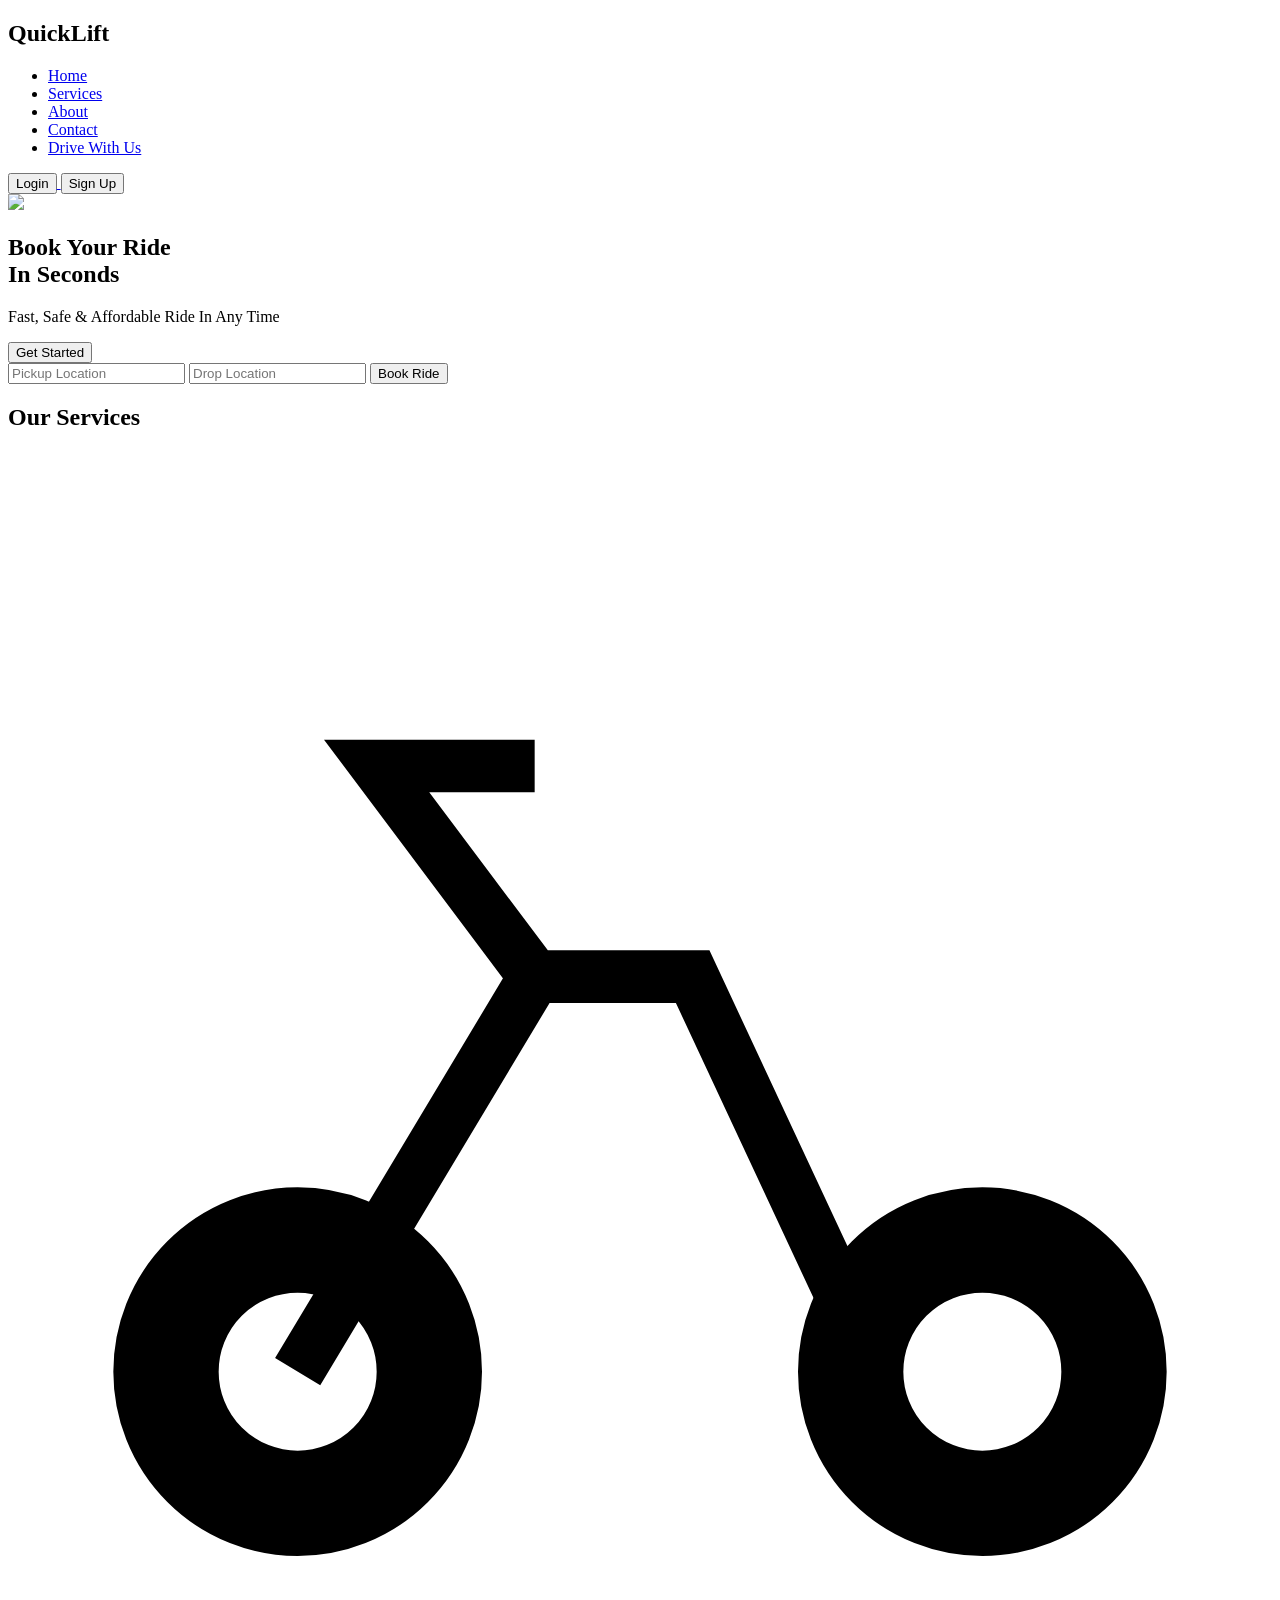
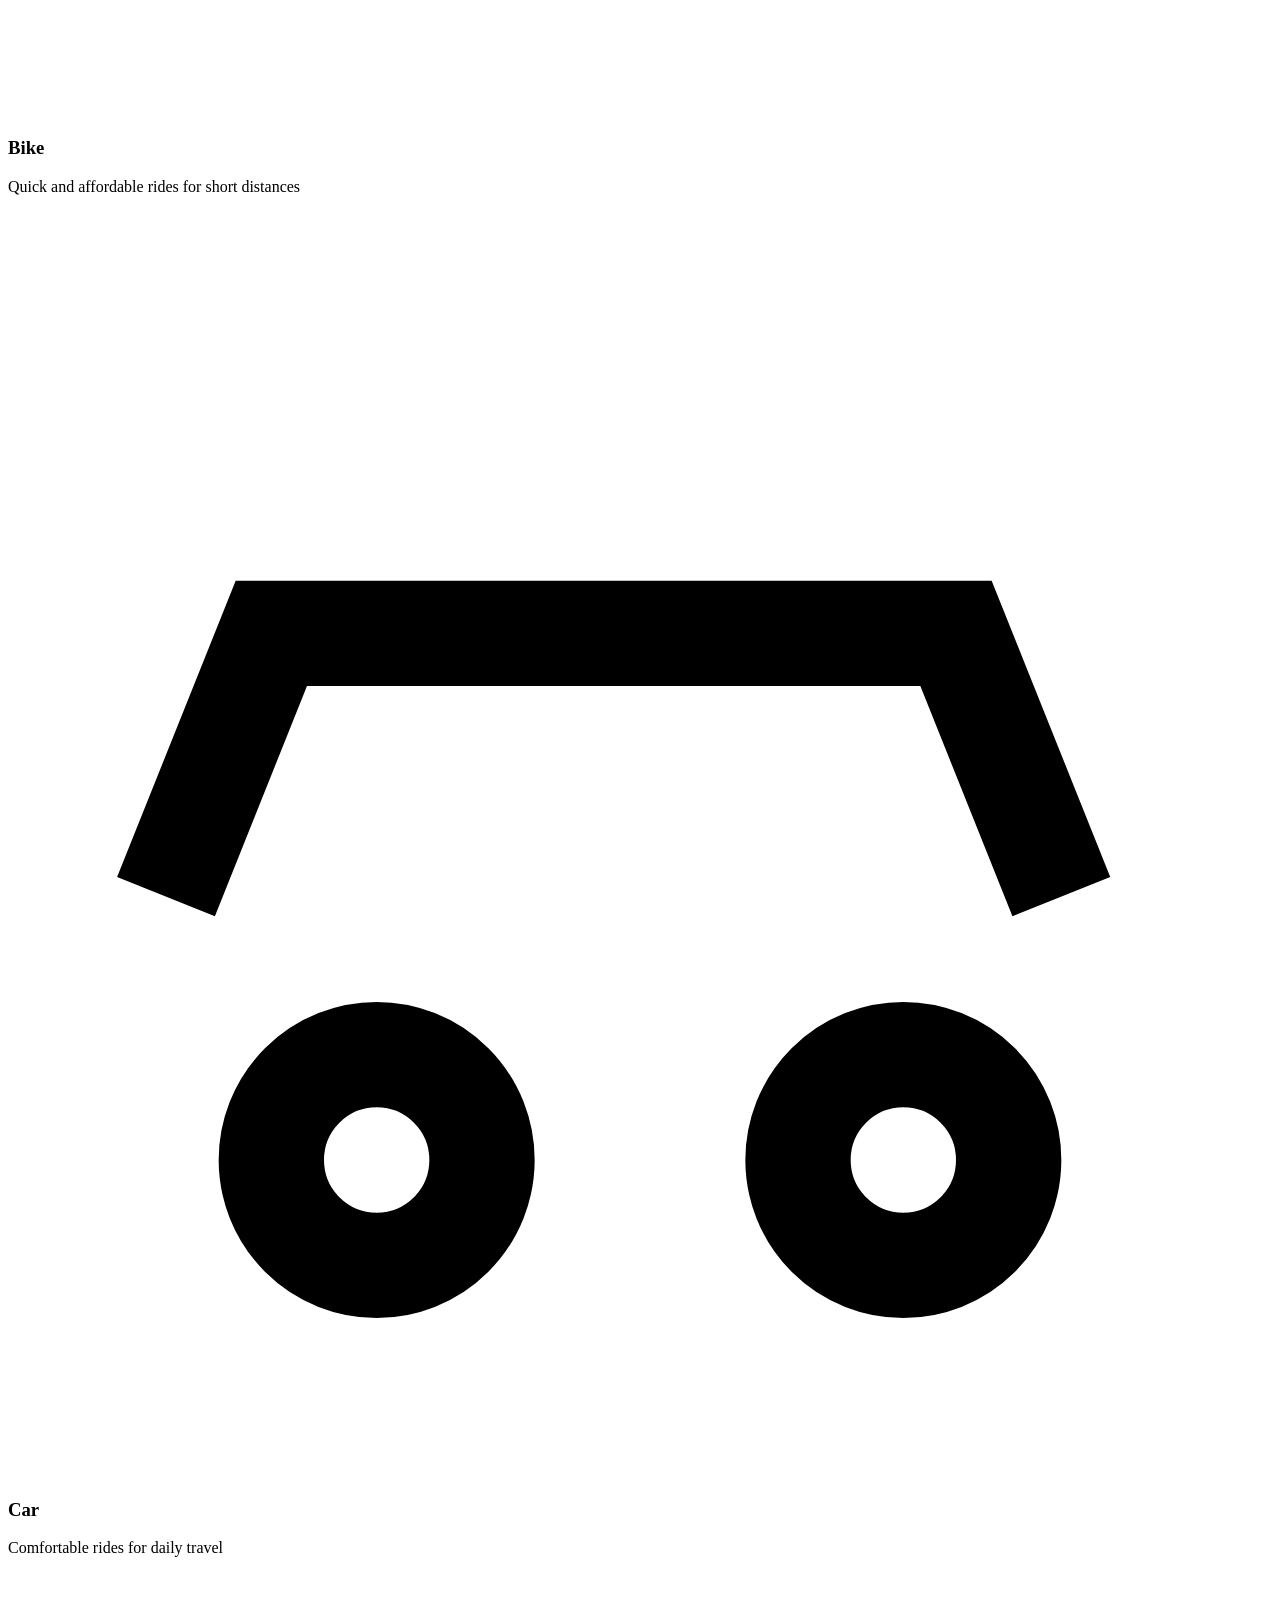
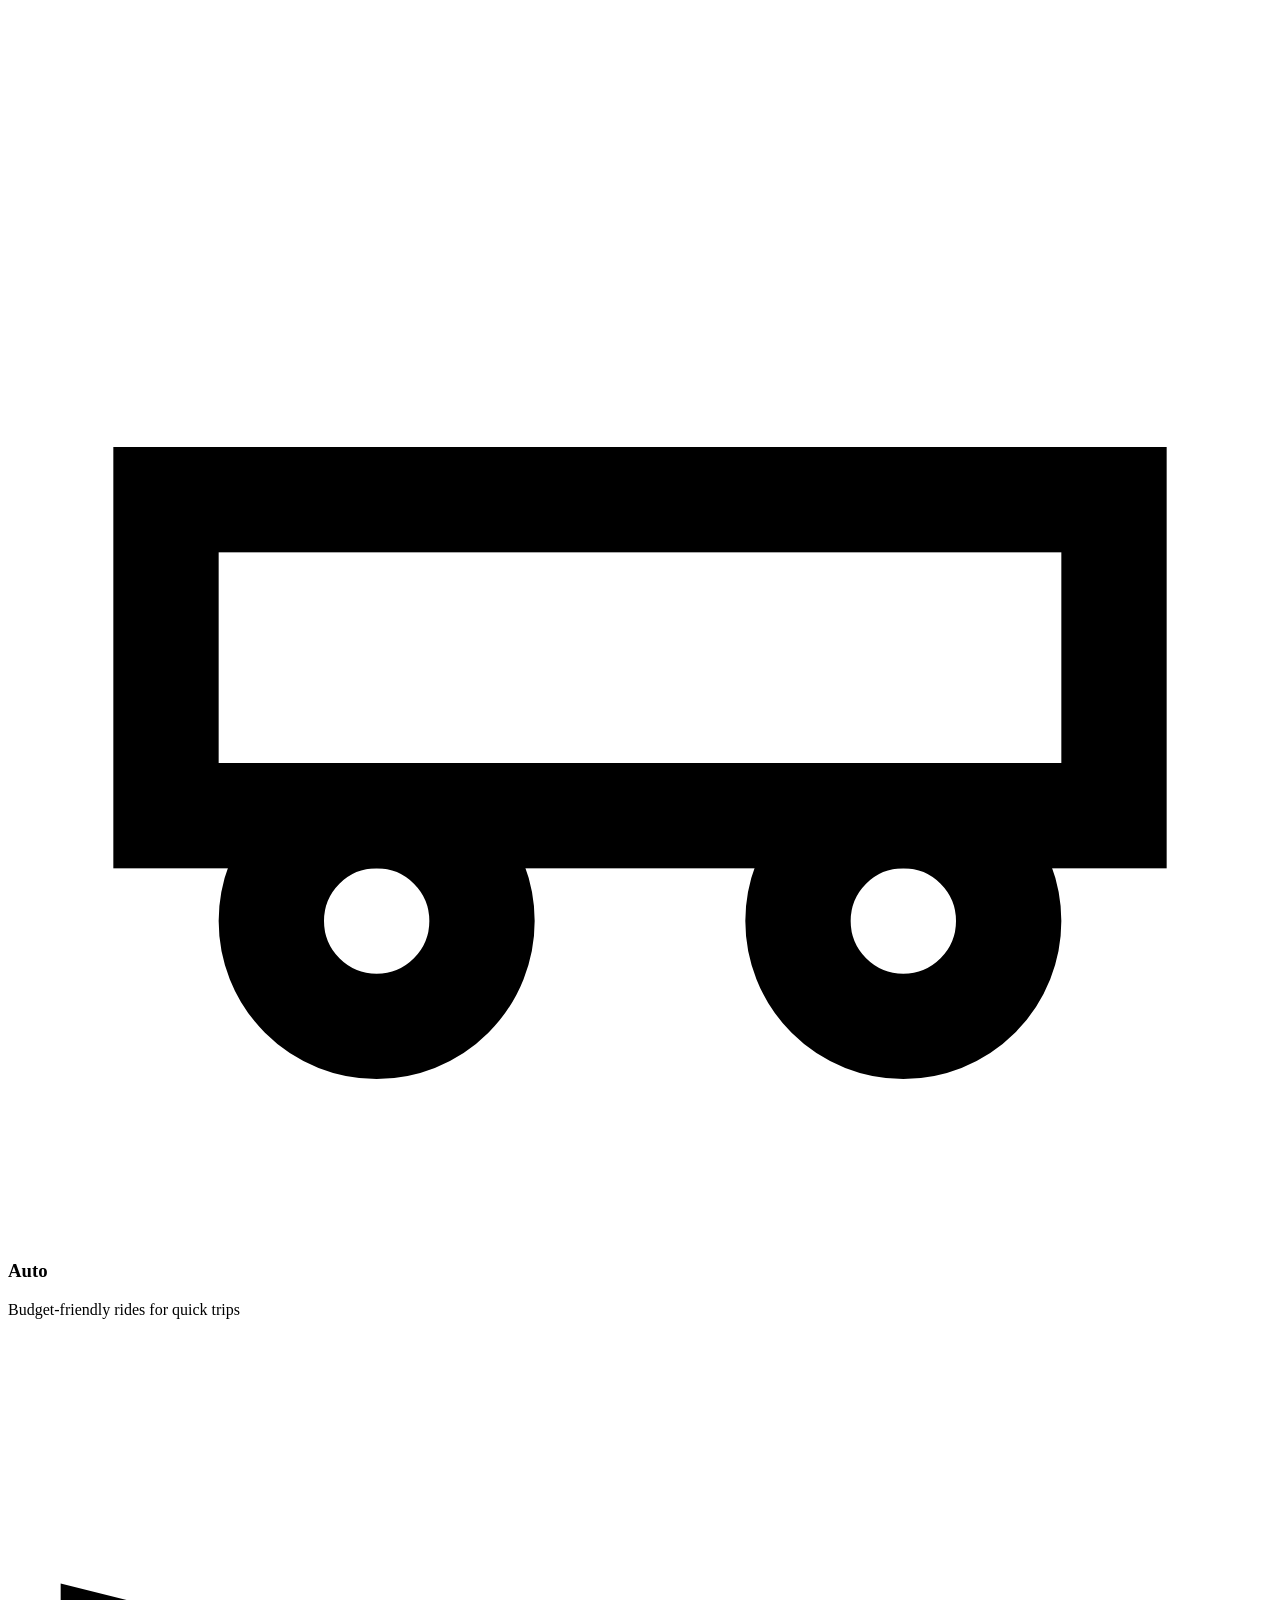
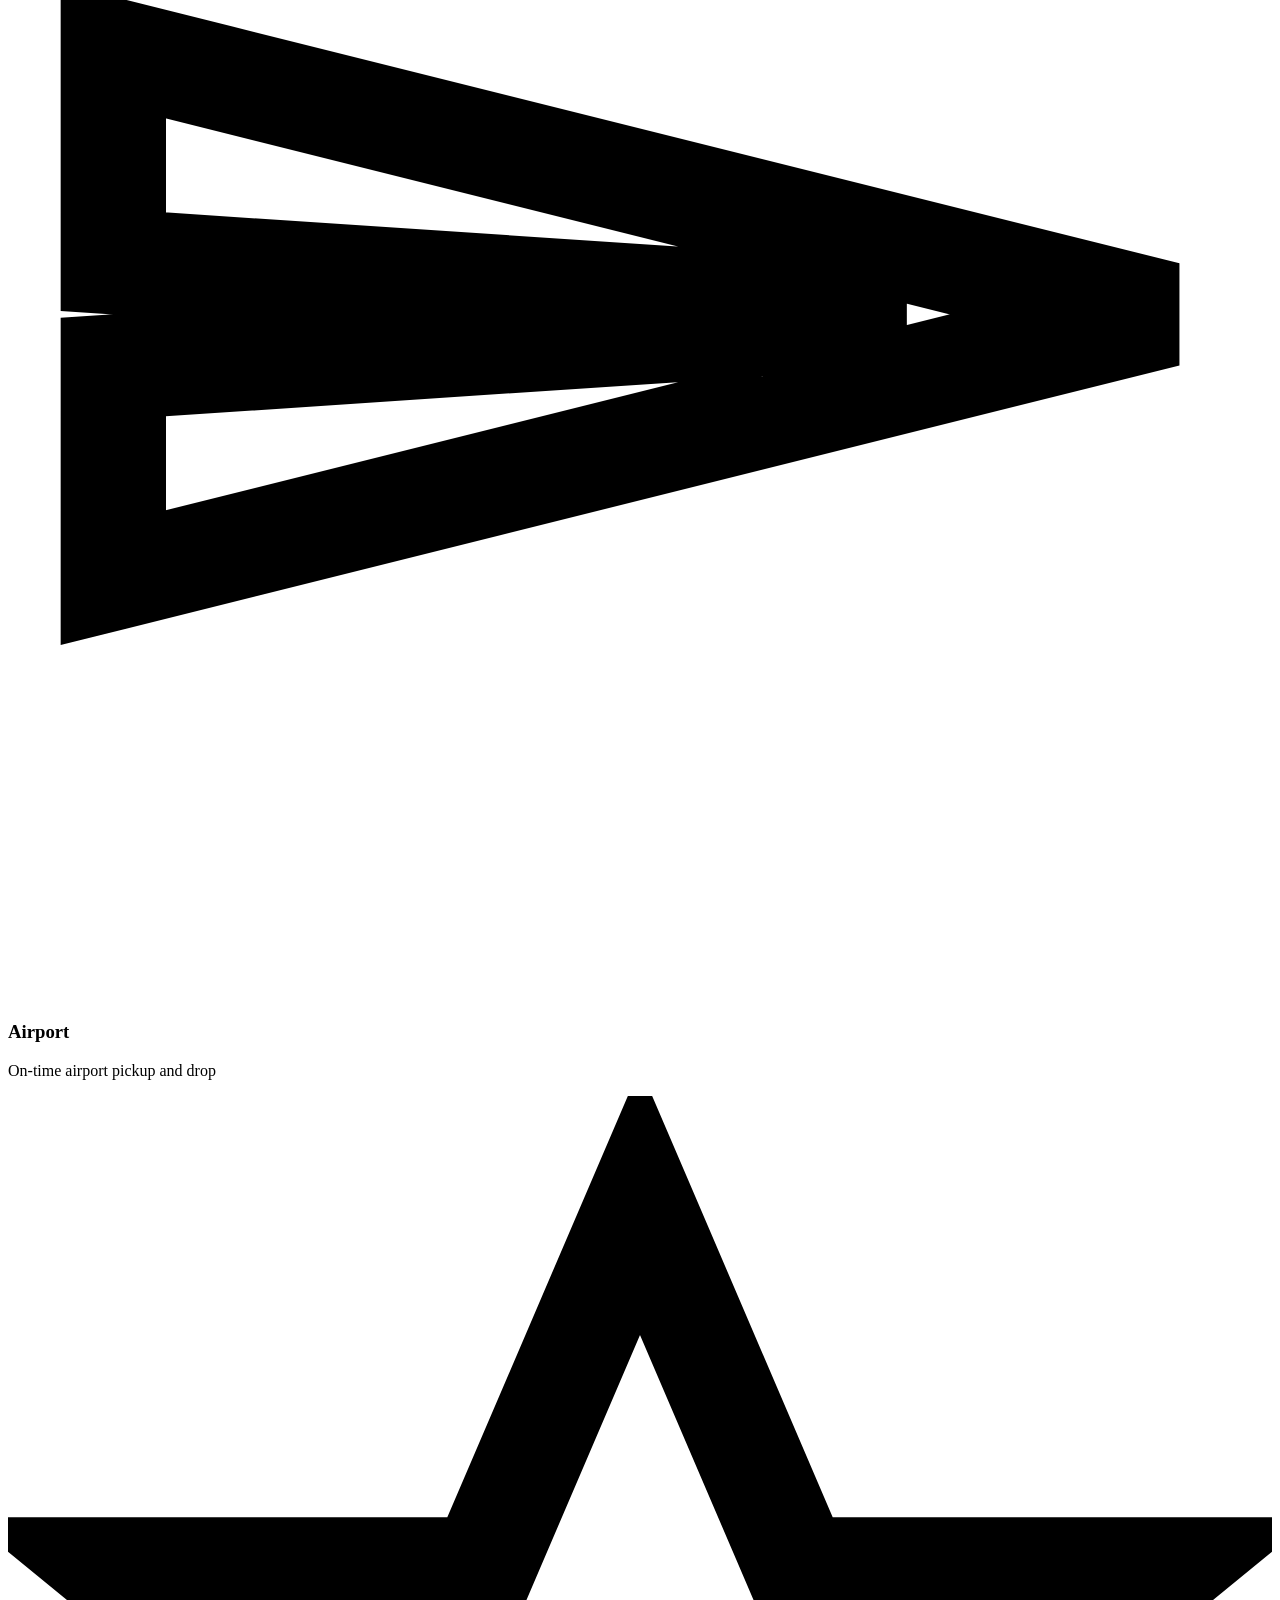
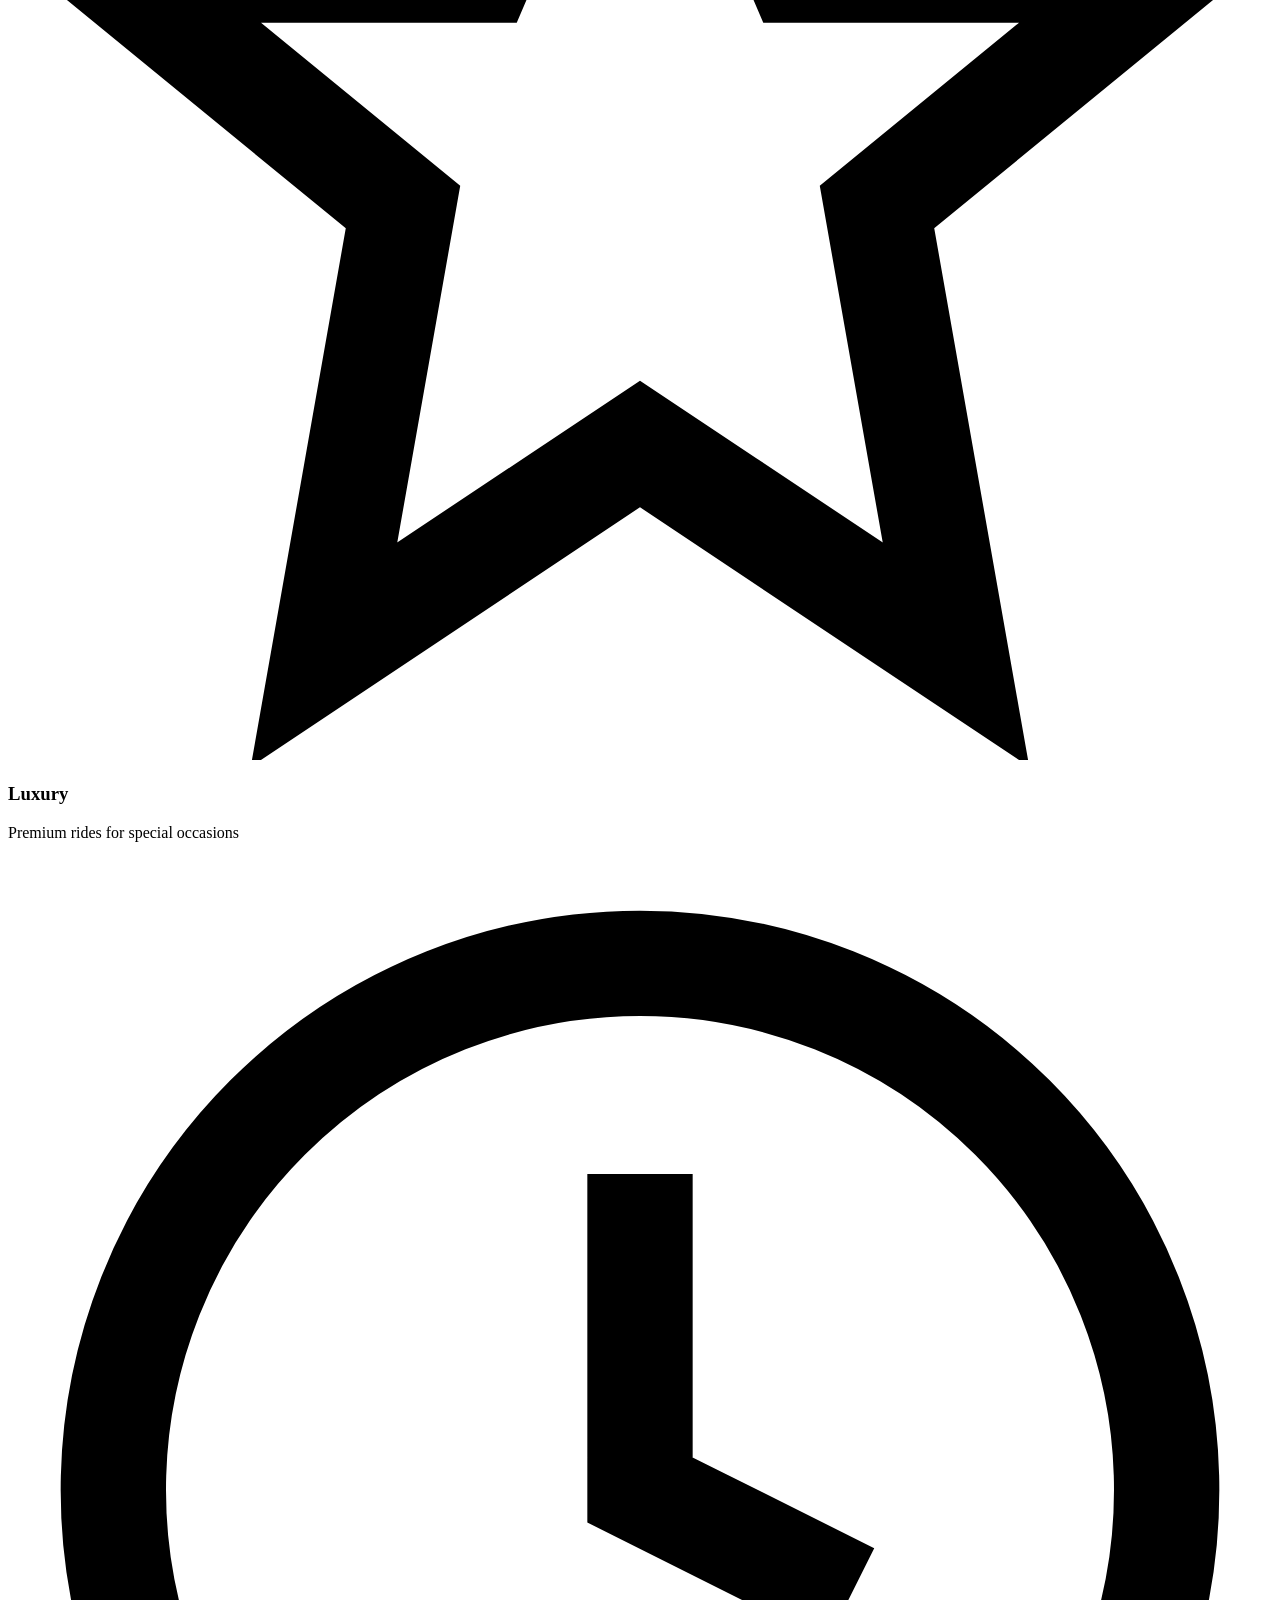
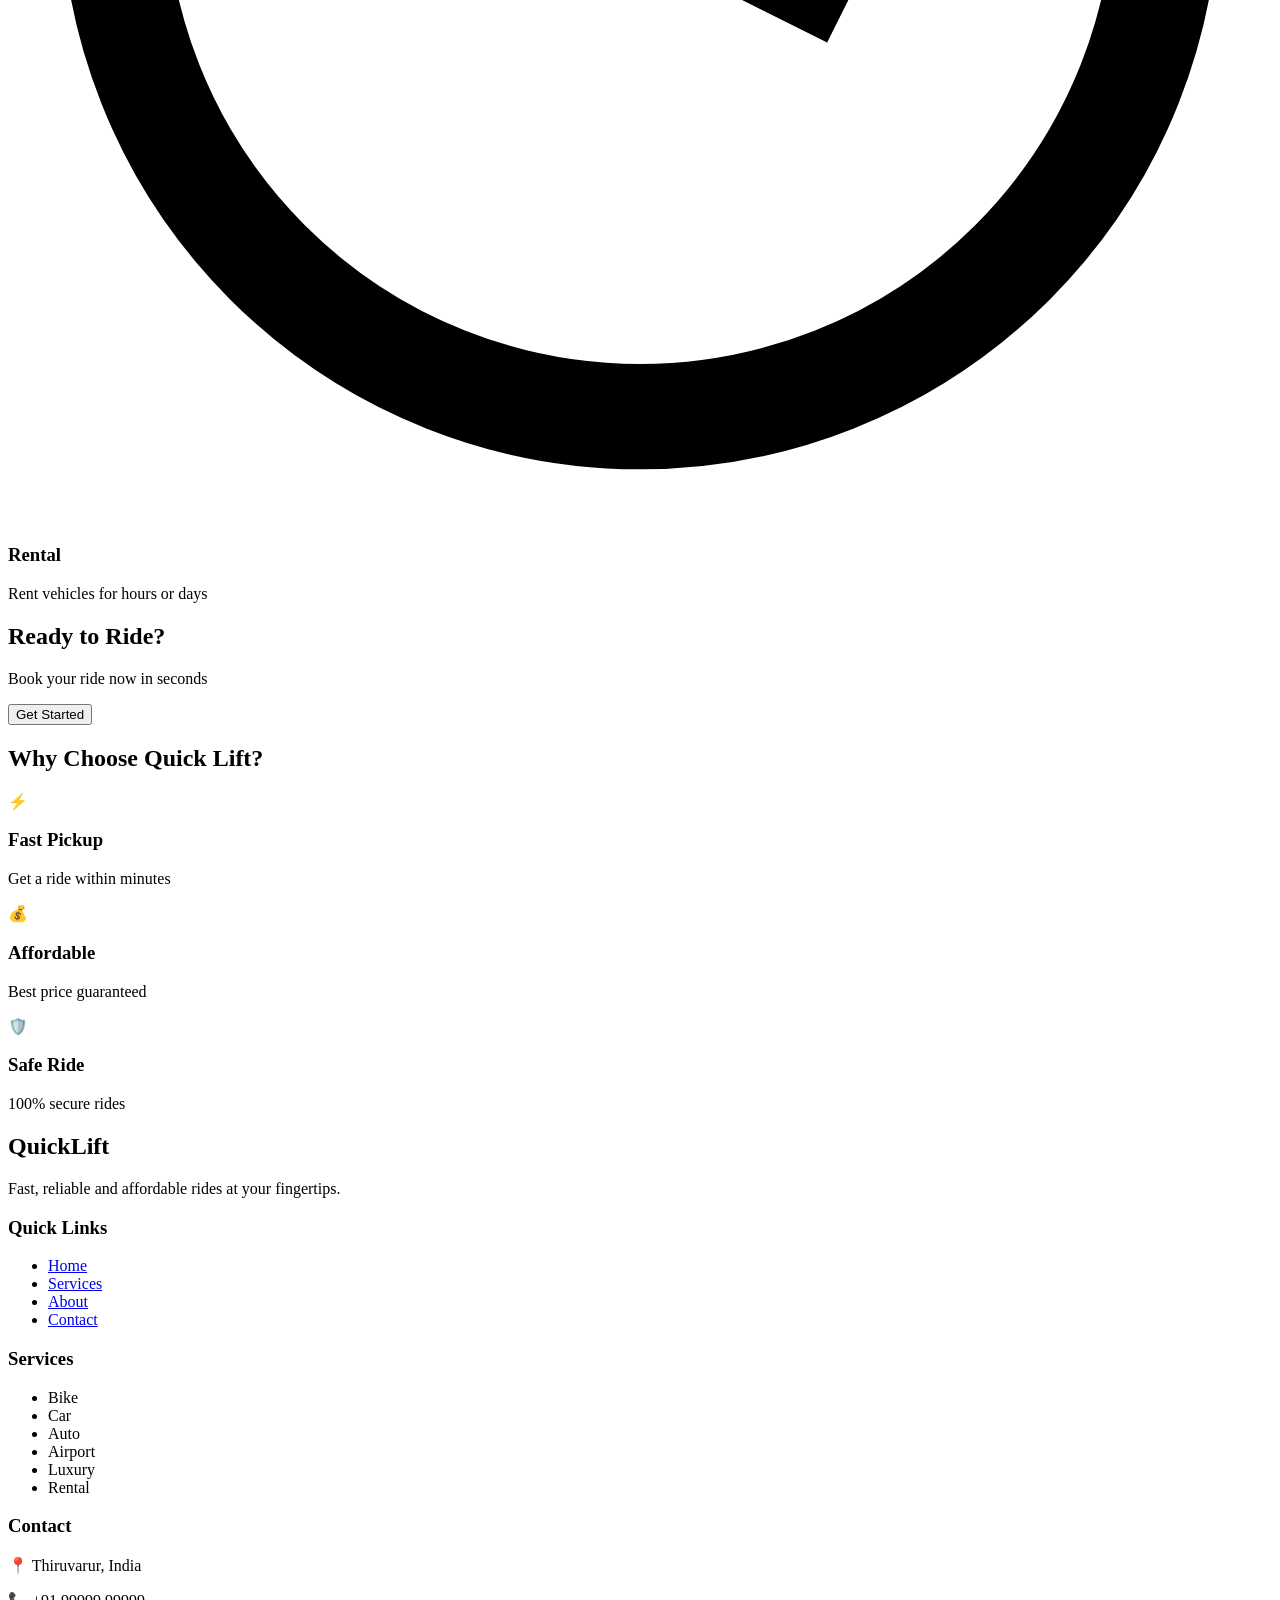
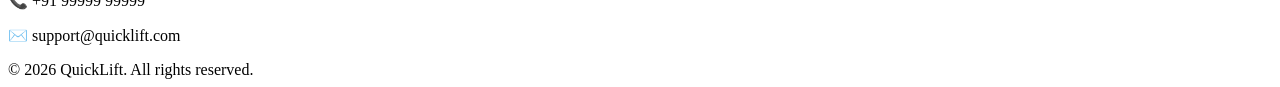
==== commit 233ac158: "updated frontend" ====
--- a/index.html
+++ b/index.html
@@ -34,20 +34,21 @@
 </h1>
 
 <ul class="hidden md:flex gap-6">
-  <li class="cursor-pointer  hover:text-yellow-400">Home</li>
-  <li class="cursor-pointer  hover:text-yellow-400">Services</li>
-  <li class="cursor-pointer  hover:text-yellow-400">About</li>
-  <li class="cursor-pointer hover:text-yellow-400">Contact</li>
+  <li><a href="index.html" class="cursor-pointer  text-yellow-400">Home</a></li>
+  <li><a href="#services" class="cursor-pointer  hover:text-yellow-400">Services</a></li>
+  <li><a href="About.html" class="cursor-pointer  hover:text-yellow-400">About</a></li>
+  <li><a href="contact.html" class="cursor-pointer  hover:text-yellow-400">Contact</a></li>
+  <li><a href="driver.html" class="hover:text-yellow-400">Drive With Us</a></li>
 </ul>
 
 <div class="hidden md:flex gap-4">
-  <button class="border border-white text-white px-4 py-1 rounded hover:#eab308 hover:text-yellow-500 transition duration-300">
+ <a href="login.html"> <button  class="border border-white text-white px-4 py-1 rounded hover:#eab308 hover:text-yellow-500 transition duration-300 ">
     Login
   </button>
-
-  <button class="border border-white text-white px-4 py-1 rounded hover:#eab308 hover:text-yellow-500 transition duration-300">
+</a>
+<a href="signup.html"><button class="border border-white text-white px-4 py-1 rounded hover:#eab308 hover:text-yellow-500 transition duration-300">
     Sign Up
-  </button>
+  </button></a>
 </div>
 
 </nav>
@@ -95,7 +96,7 @@
 </section>
 
 <!-- SERVICES -->
-<section class="py-10 text-center bg-gray-100 text-white">
+<section id="services" class="py-10 text-center bg-gray-100 text-white">
 
 <h2 class="text-4xl text-yellow-400 font-bold capitalize">Our Services</h2>
 
@@ -276,9 +277,9 @@
     // price logic
     let price = 0
 
-    if(type === "Bike") price = 50
-    if(type === "Auto") price = 80
-    if(type === "Car") price = 120
+    if(type === "Bike") price = 0
+    if(type === "Auto") price = 0
+    if(type === "Car") price = 0
 
     document.getElementById("price").textContent = "Price: ₹" + price
 }
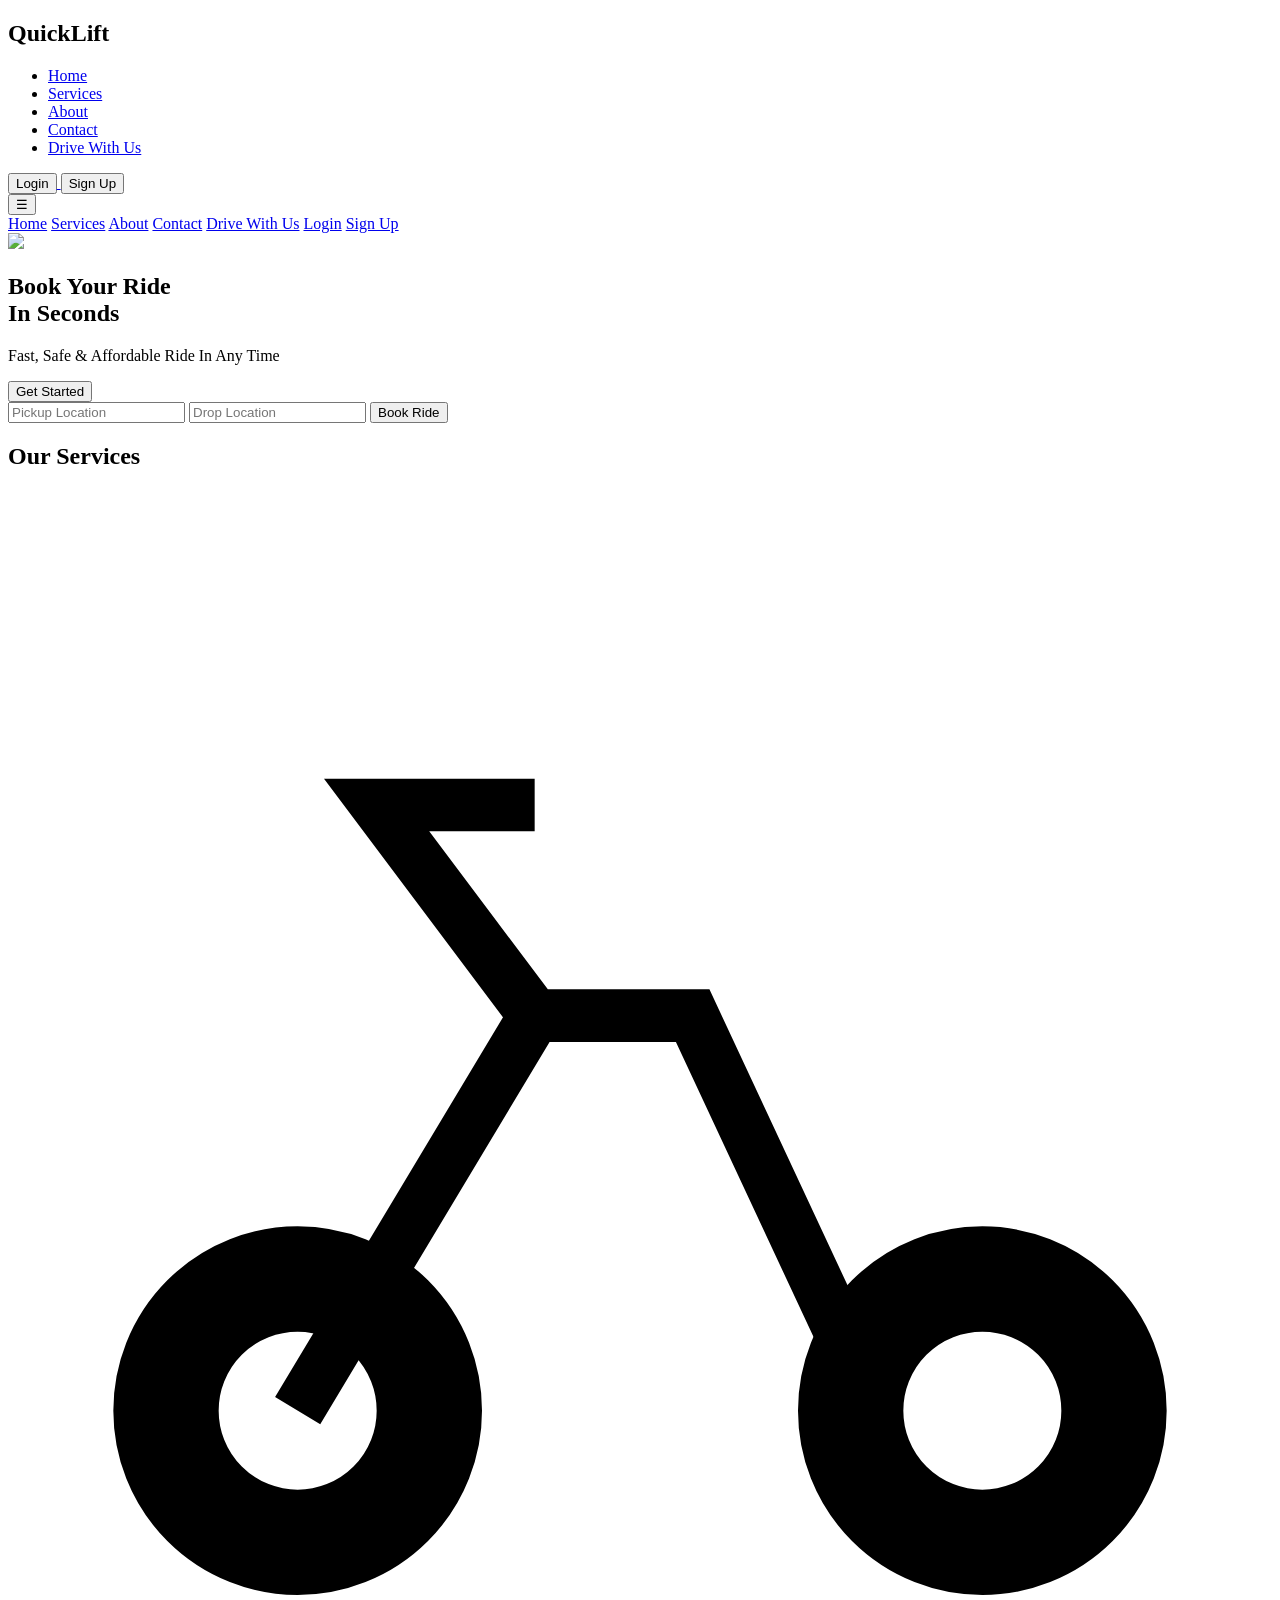
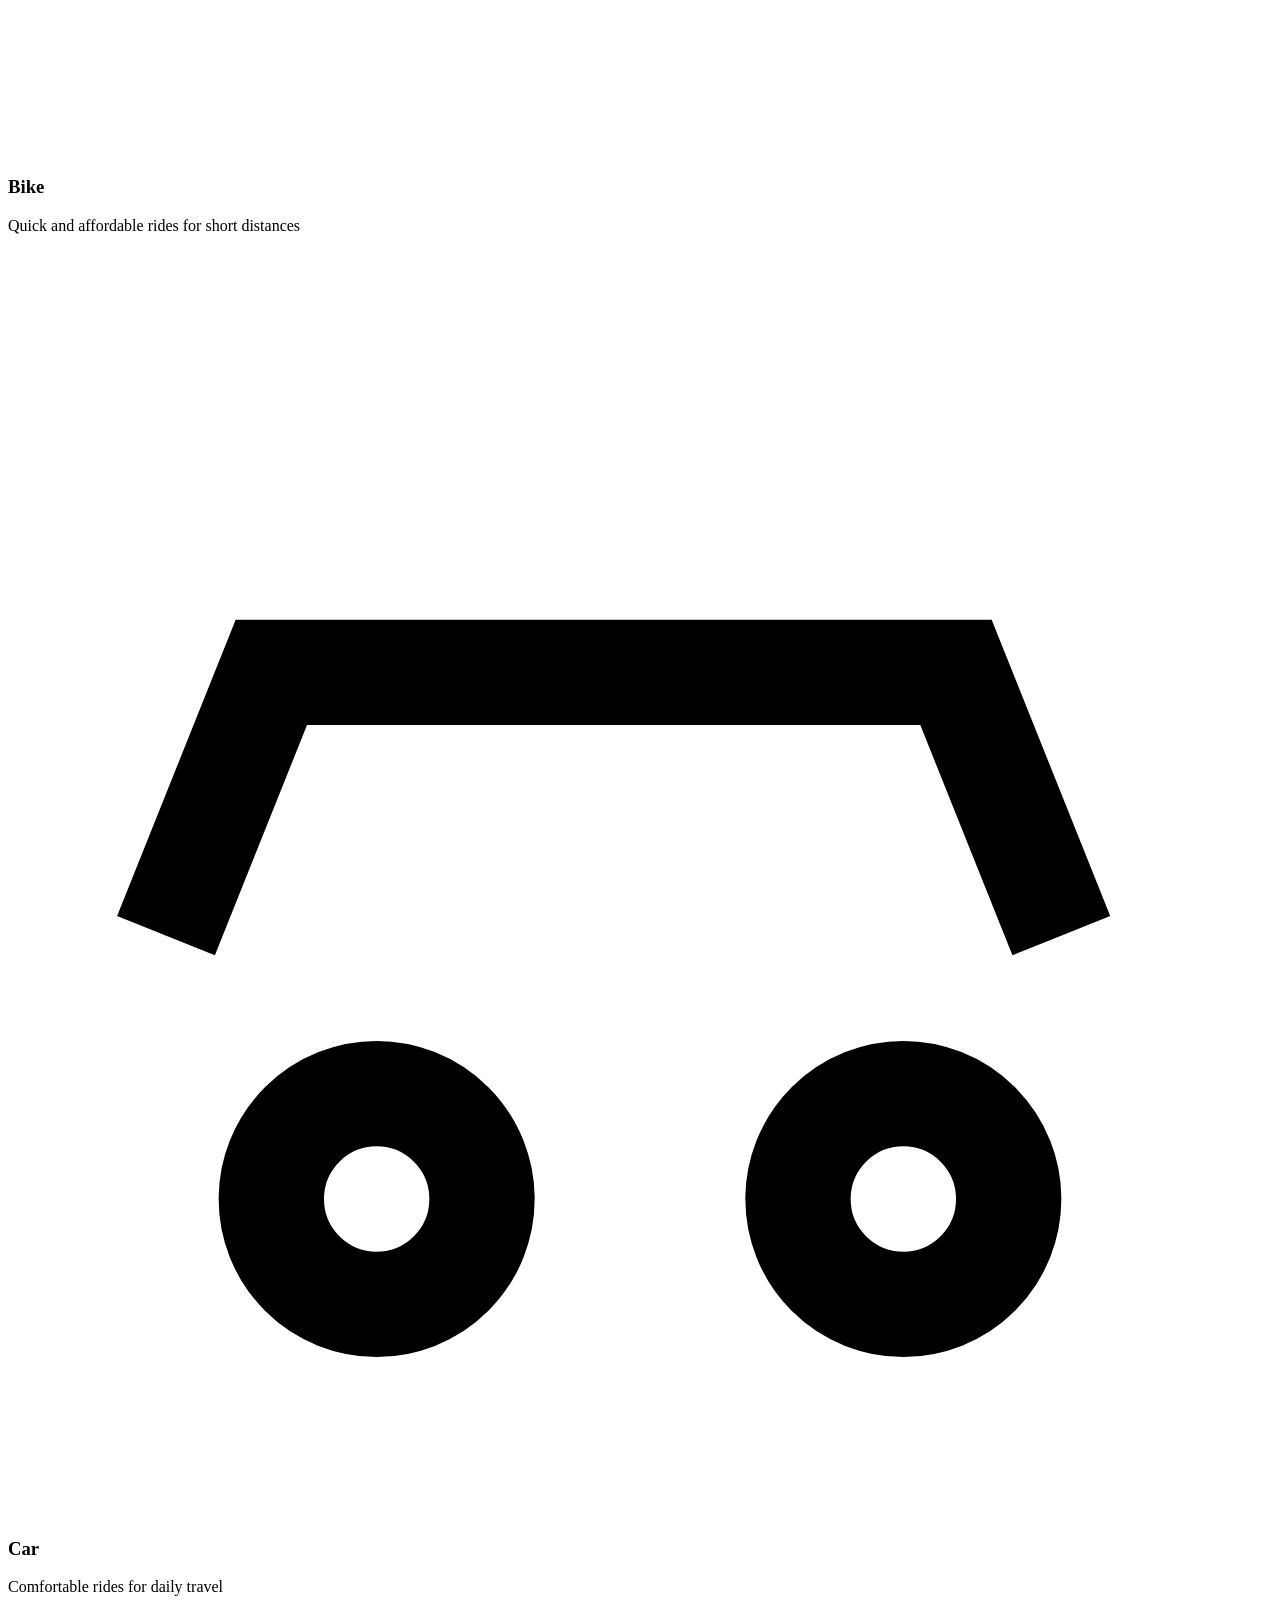
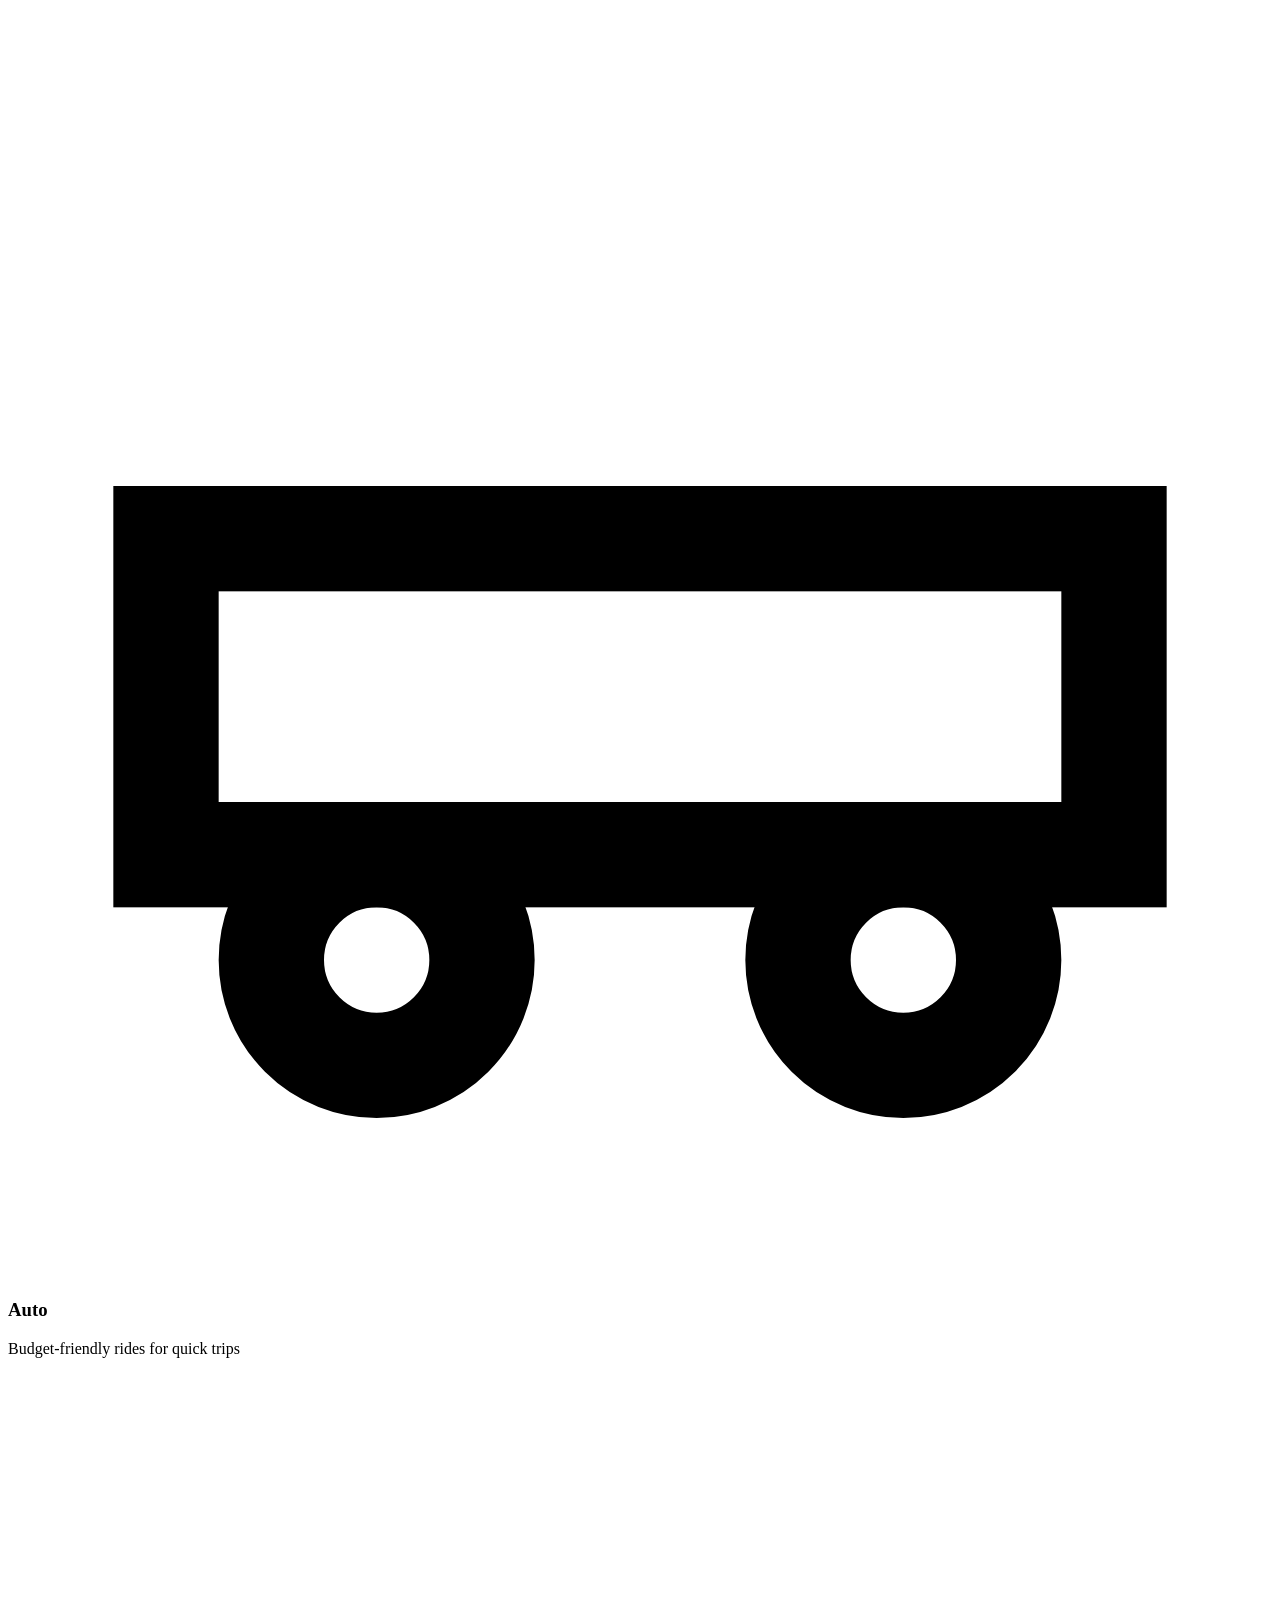
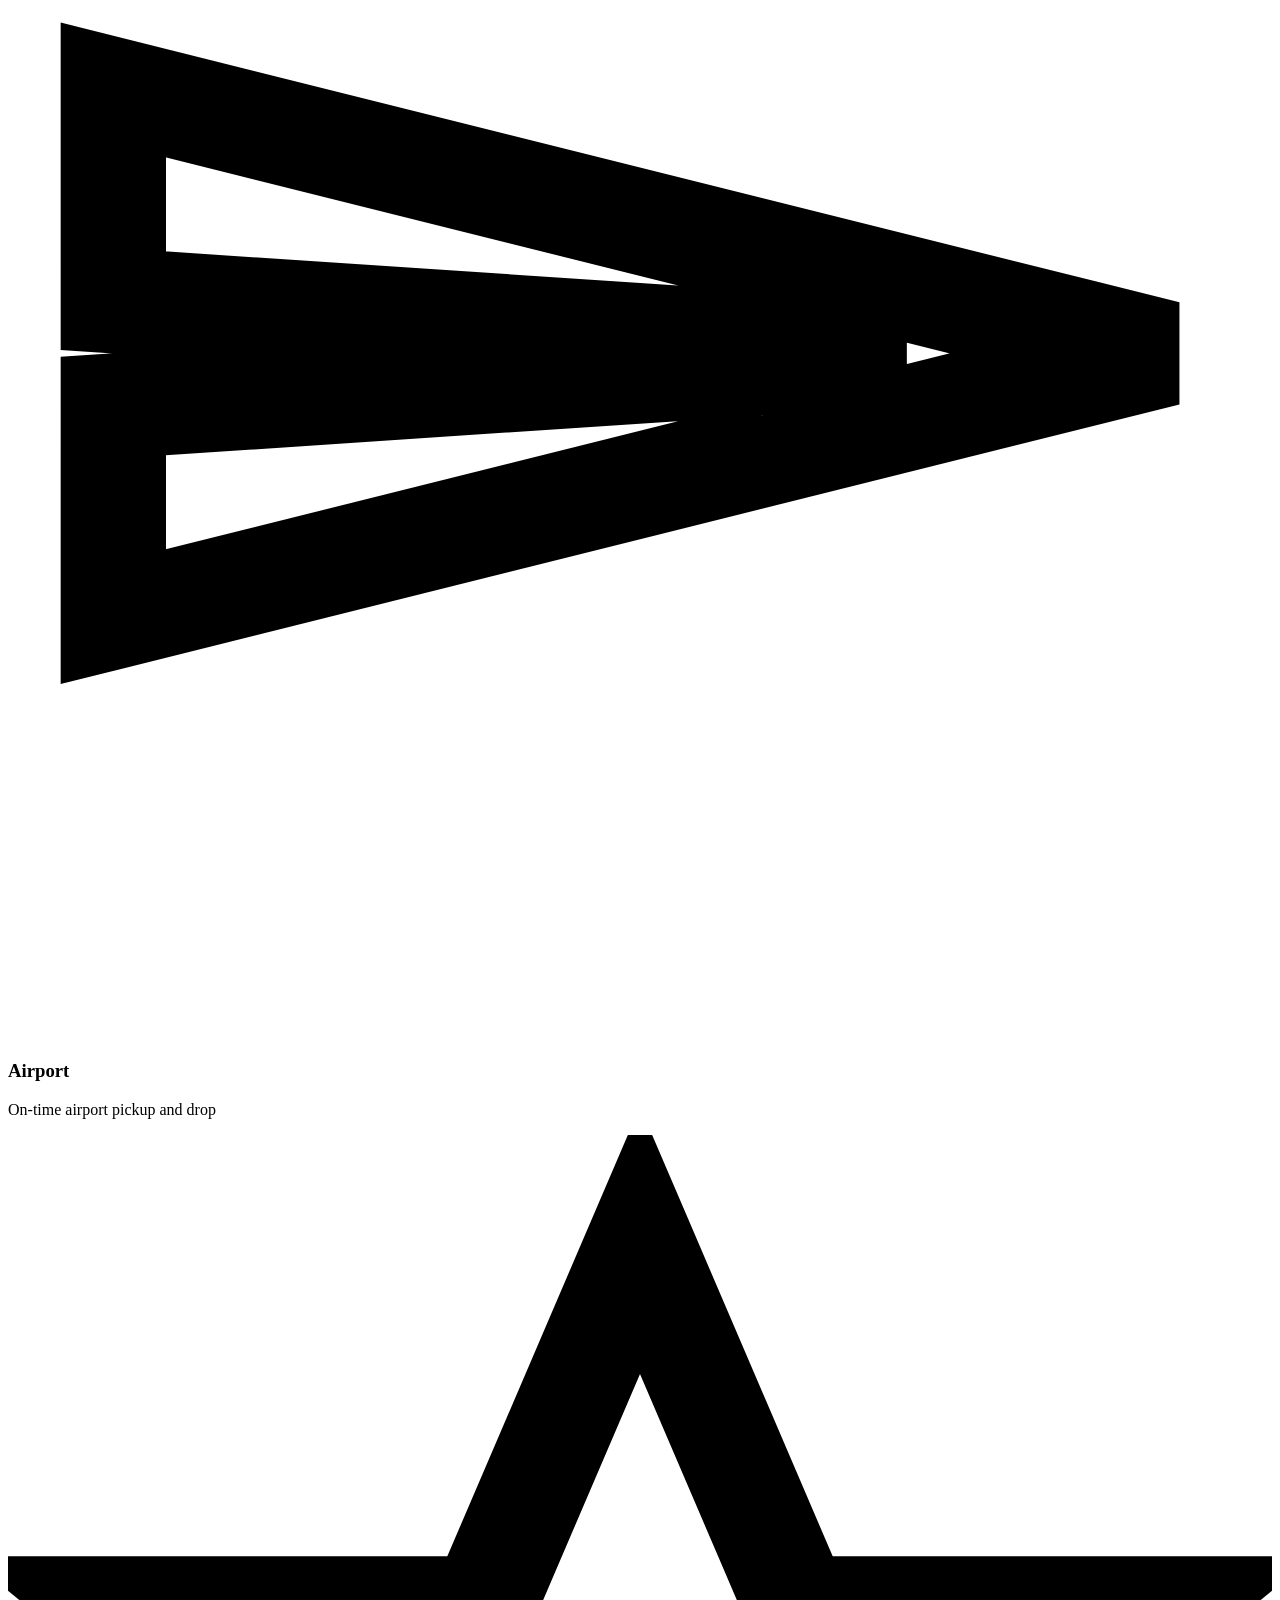
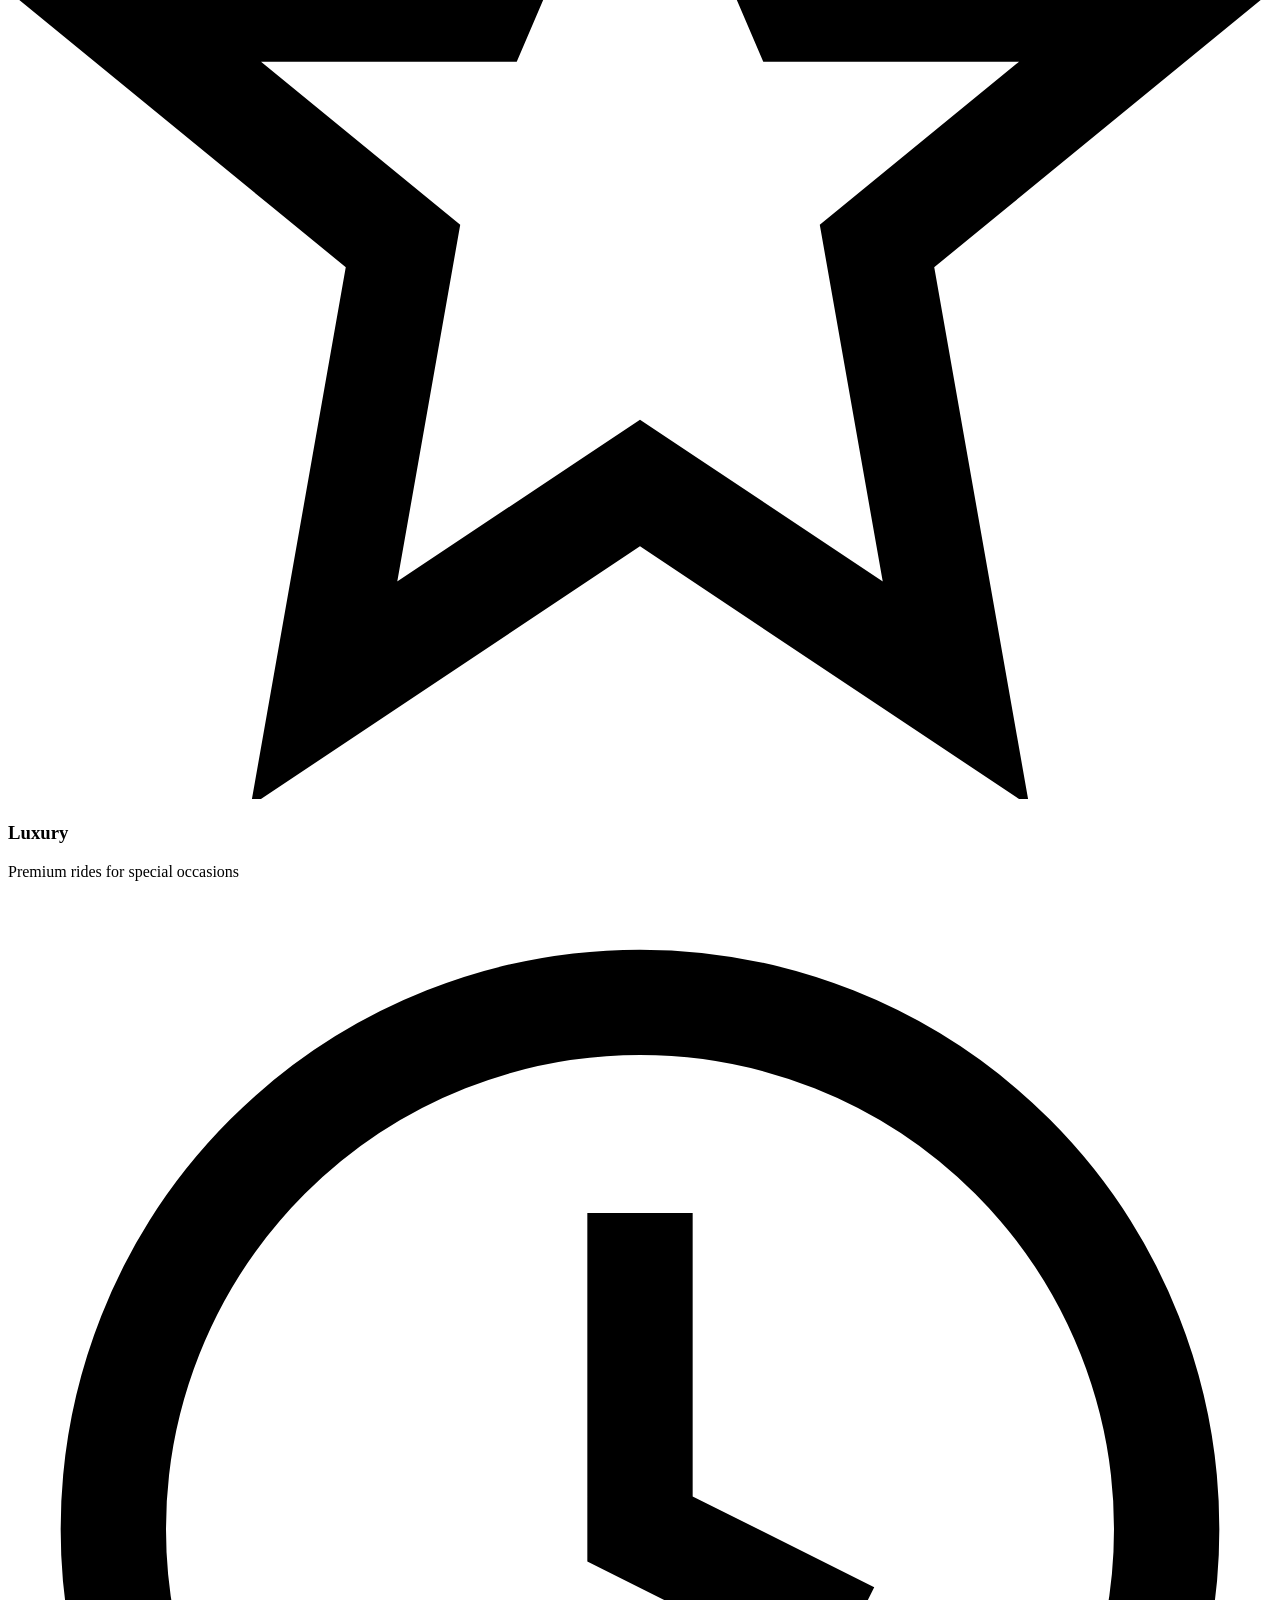
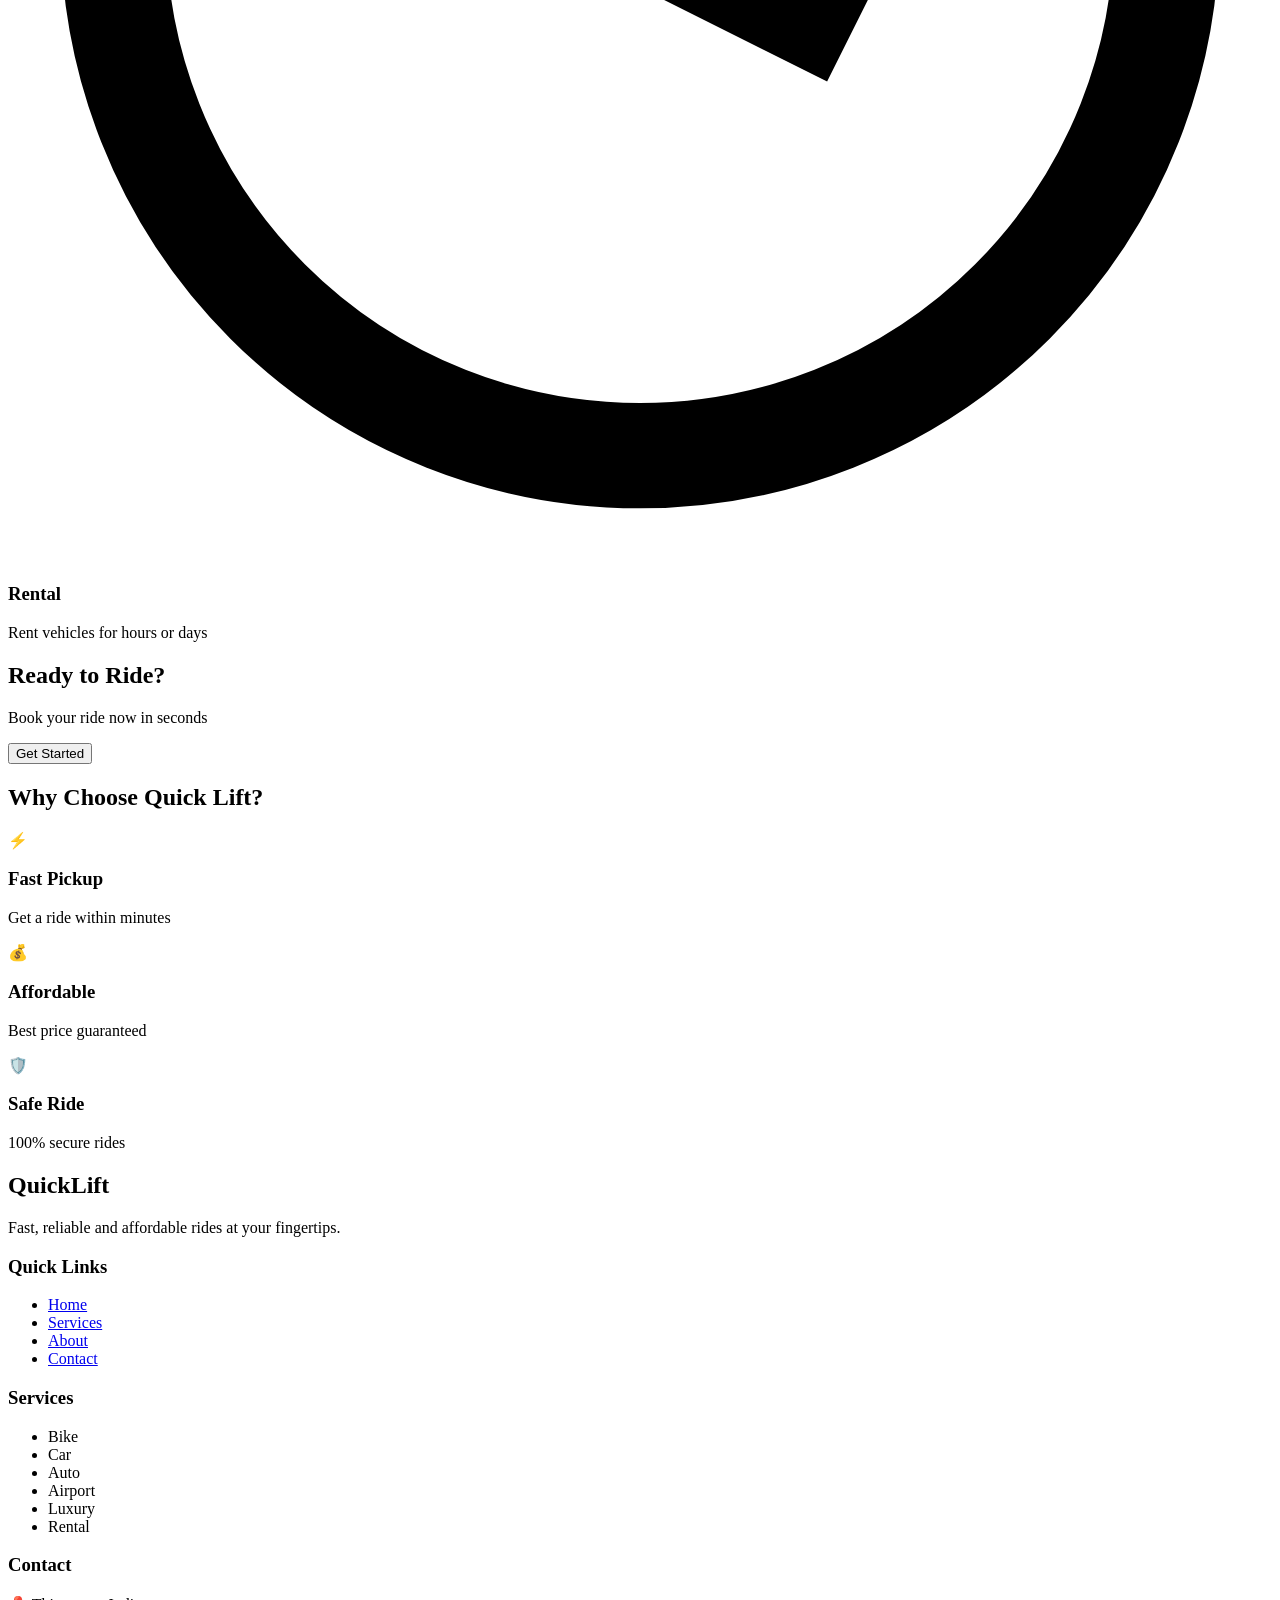
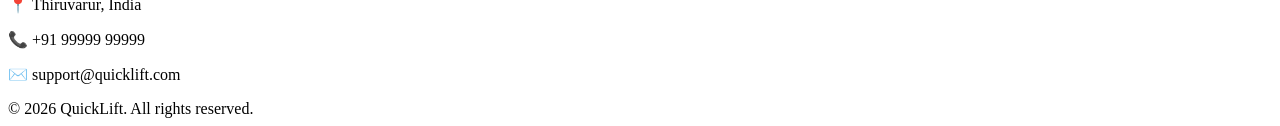
==== commit 30defb7f: "fixed mobile menu in about page" ====
--- a/index.html
+++ b/index.html
@@ -51,7 +51,26 @@
   </button></a>
 </div>
 
+<div class="md:hidden">
+  <button onclick="toggleMenu()" id="menuBtn" class="text-2xl">
+    ☰
+  </button>
+</div>
+
 </nav>
+<!-- mobile menu -->
+<div id="mobileMenu" class="hidden flex flex-col bg-black text-white px-6 py-6 space-y-4 md:hidden fixed top-16 left-0 w-full z-50">
+
+  <a href="index.html">Home</a>
+  <a href="index.html#services">Services</a>
+  <a href="about.html">About</a>
+  <a href="contact.html">Contact</a>
+  <a href="driver.html">Drive With Us</a>
+
+  <a href="login.html" class="border px-3 py-1 rounded text-center">Login</a>
+  <a href="signup.html" class="border px-3 py-1 rounded text-center">Sign Up</a>
+
+</div>
 
 <!-- HERO -->
 <section class="relative mt-16 flex flex-col lg:flex-row items-center justify-between px-6 lg:px-10 py-16 ">
@@ -305,7 +324,19 @@
     message.textContent = "✅ Ride Booked Successfully!"
     message.style.color = "green"
 }
+
+function toggleMenu(){
+  let menu = document.getElementById("mobileMenu")
+  let btn = document.getElementById("menuBtn")
+
+  menu.classList.toggle("hidden")
+
+  if(menu.classList.contains("hidden")){
+    btn.textContent = "☰"
+  } else {
+    btn.textContent = "✖"
+  }
+}
 </script>
-
 </body>
 </html>
